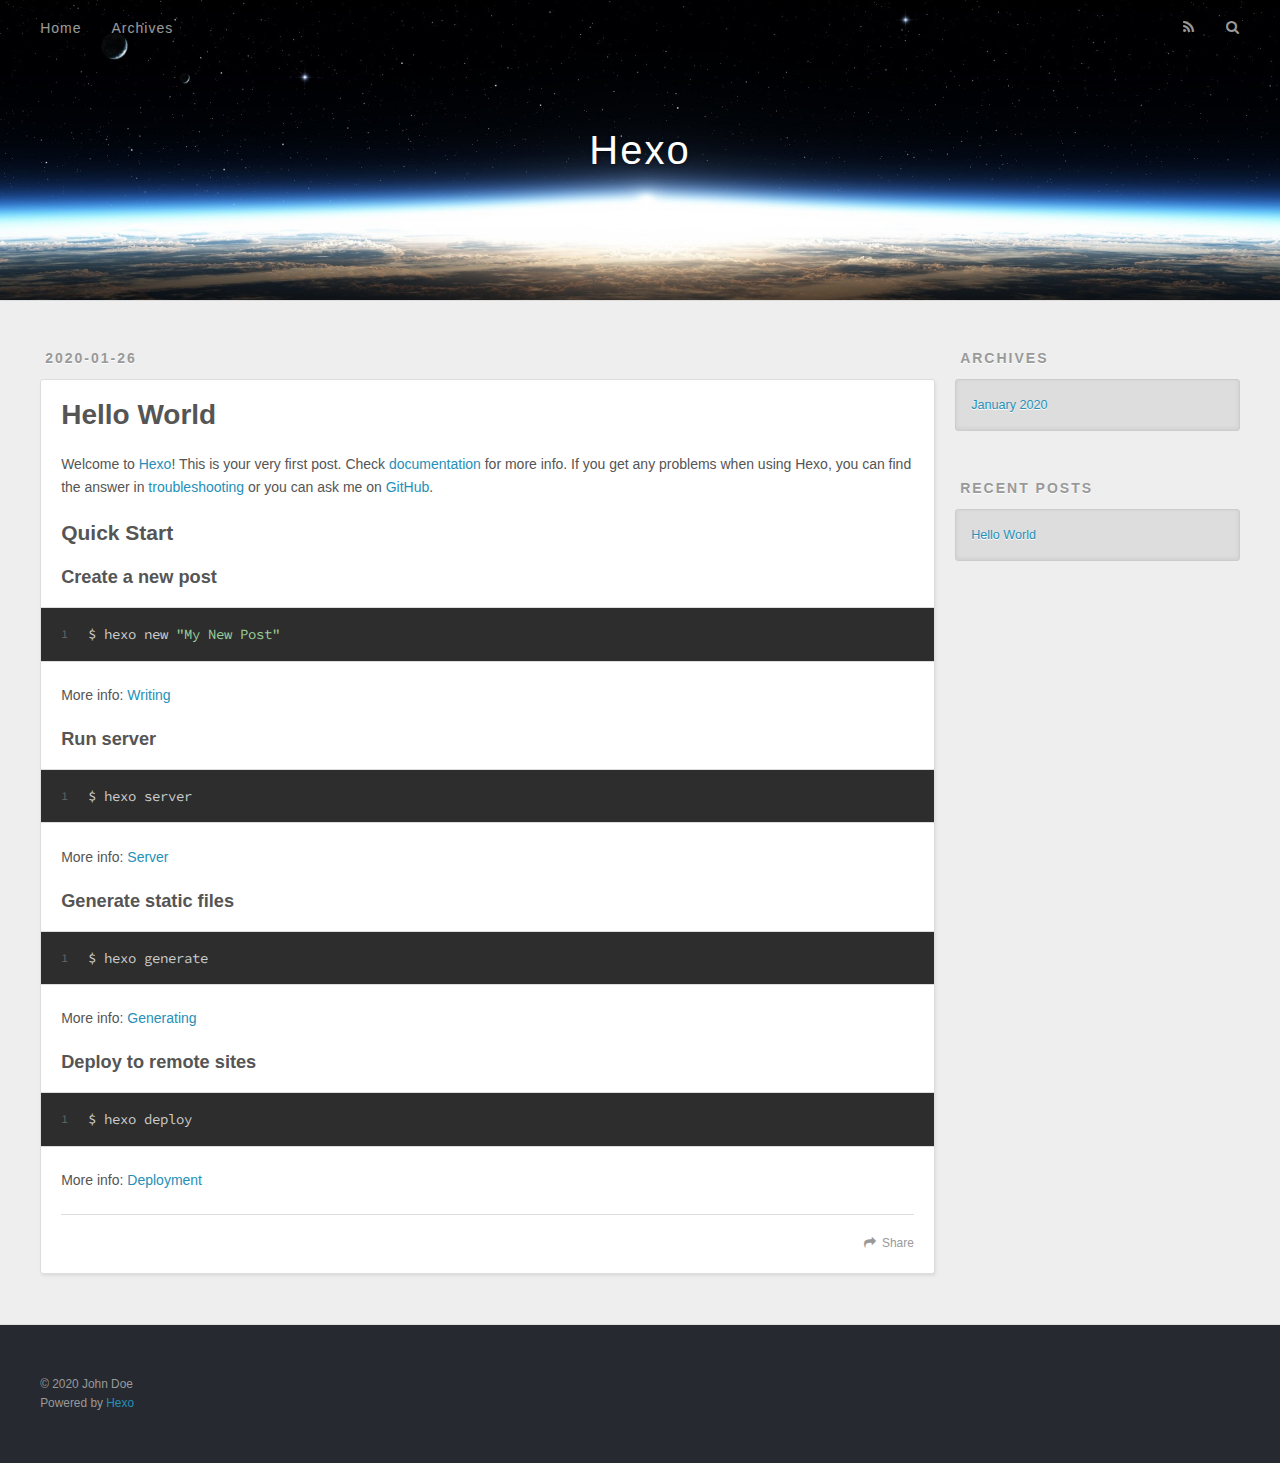
==== index.html @ 5a991292 "Site updated: 2020-01-26 17:49:22" ====
<!DOCTYPE html>
<html>
<head>
  <meta charset="utf-8">
  

  
  <title>Hexo</title>
  <meta name="viewport" content="width=device-width, initial-scale=1, maximum-scale=1">
  <meta property="og:type" content="website">
<meta property="og:title" content="Hexo">
<meta property="og:url" content="http://yoursite.com/index.html">
<meta property="og:site_name" content="Hexo">
<meta property="og:locale" content="en_US">
<meta property="article:author" content="John Doe">
<meta name="twitter:card" content="summary">
  
    <link rel="alternate" href="/atom.xml" title="Hexo" type="application/atom+xml">
  
  
    <link rel="icon" href="/favicon.png">
  
  
    <link href="//fonts.googleapis.com/css?family=Source+Code+Pro" rel="stylesheet" type="text/css">
  
  
<link rel="stylesheet" href="/css/style.css">

<meta name="generator" content="Hexo 4.2.0"></head>

<body>
  <div id="container">
    <div id="wrap">
      <header id="header">
  <div id="banner"></div>
  <div id="header-outer" class="outer">
    <div id="header-title" class="inner">
      <h1 id="logo-wrap">
        <a href="/" id="logo">Hexo</a>
      </h1>
      
    </div>
    <div id="header-inner" class="inner">
      <nav id="main-nav">
        <a id="main-nav-toggle" class="nav-icon"></a>
        
          <a class="main-nav-link" href="/">Home</a>
        
          <a class="main-nav-link" href="/archives">Archives</a>
        
      </nav>
      <nav id="sub-nav">
        
          <a id="nav-rss-link" class="nav-icon" href="/atom.xml" title="RSS Feed"></a>
        
        <a id="nav-search-btn" class="nav-icon" title="Search"></a>
      </nav>
      <div id="search-form-wrap">
        <form action="//google.com/search" method="get" accept-charset="UTF-8" class="search-form"><input type="search" name="q" class="search-form-input" placeholder="Search"><button type="submit" class="search-form-submit">&#xF002;</button><input type="hidden" name="sitesearch" value="http://yoursite.com"></form>
      </div>
    </div>
  </div>
</header>
      <div class="outer">
        <section id="main">
  
    <article id="post-hello-world" class="article article-type-post" itemscope itemprop="blogPost">
  <div class="article-meta">
    <a href="/2020/01/26/hello-world/" class="article-date">
  <time datetime="2020-01-26T09:39:45.045Z" itemprop="datePublished">2020-01-26</time>
</a>
    
  </div>
  <div class="article-inner">
    
    
      <header class="article-header">
        
  
    <h1 itemprop="name">
      <a class="article-title" href="/2020/01/26/hello-world/">Hello World</a>
    </h1>
  

      </header>
    
    <div class="article-entry" itemprop="articleBody">
      
        <p>Welcome to <a href="https://hexo.io/" target="_blank" rel="noopener">Hexo</a>! This is your very first post. Check <a href="https://hexo.io/docs/" target="_blank" rel="noopener">documentation</a> for more info. If you get any problems when using Hexo, you can find the answer in <a href="https://hexo.io/docs/troubleshooting.html" target="_blank" rel="noopener">troubleshooting</a> or you can ask me on <a href="https://github.com/hexojs/hexo/issues" target="_blank" rel="noopener">GitHub</a>.</p>
<h2 id="Quick-Start"><a href="#Quick-Start" class="headerlink" title="Quick Start"></a>Quick Start</h2><h3 id="Create-a-new-post"><a href="#Create-a-new-post" class="headerlink" title="Create a new post"></a>Create a new post</h3><figure class="highlight bash"><table><tr><td class="gutter"><pre><span class="line">1</span><br></pre></td><td class="code"><pre><span class="line">$ hexo new <span class="string">"My New Post"</span></span><br></pre></td></tr></table></figure>

<p>More info: <a href="https://hexo.io/docs/writing.html" target="_blank" rel="noopener">Writing</a></p>
<h3 id="Run-server"><a href="#Run-server" class="headerlink" title="Run server"></a>Run server</h3><figure class="highlight bash"><table><tr><td class="gutter"><pre><span class="line">1</span><br></pre></td><td class="code"><pre><span class="line">$ hexo server</span><br></pre></td></tr></table></figure>

<p>More info: <a href="https://hexo.io/docs/server.html" target="_blank" rel="noopener">Server</a></p>
<h3 id="Generate-static-files"><a href="#Generate-static-files" class="headerlink" title="Generate static files"></a>Generate static files</h3><figure class="highlight bash"><table><tr><td class="gutter"><pre><span class="line">1</span><br></pre></td><td class="code"><pre><span class="line">$ hexo generate</span><br></pre></td></tr></table></figure>

<p>More info: <a href="https://hexo.io/docs/generating.html" target="_blank" rel="noopener">Generating</a></p>
<h3 id="Deploy-to-remote-sites"><a href="#Deploy-to-remote-sites" class="headerlink" title="Deploy to remote sites"></a>Deploy to remote sites</h3><figure class="highlight bash"><table><tr><td class="gutter"><pre><span class="line">1</span><br></pre></td><td class="code"><pre><span class="line">$ hexo deploy</span><br></pre></td></tr></table></figure>

<p>More info: <a href="https://hexo.io/docs/one-command-deployment.html" target="_blank" rel="noopener">Deployment</a></p>

      
    </div>
    <footer class="article-footer">
      <a data-url="http://yoursite.com/2020/01/26/hello-world/" data-id="ck5uu62cx0000afwy0q37haa0" class="article-share-link">Share</a>
      
      
    </footer>
  </div>
  
</article>


  


</section>
        
          <aside id="sidebar">
  
    

  
    

  
    
  
    
  <div class="widget-wrap">
    <h3 class="widget-title">Archives</h3>
    <div class="widget">
      <ul class="archive-list"><li class="archive-list-item"><a class="archive-list-link" href="/archives/2020/01/">January 2020</a></li></ul>
    </div>
  </div>


  
    
  <div class="widget-wrap">
    <h3 class="widget-title">Recent Posts</h3>
    <div class="widget">
      <ul>
        
          <li>
            <a href="/2020/01/26/hello-world/">Hello World</a>
          </li>
        
      </ul>
    </div>
  </div>

  
</aside>
        
      </div>
      <footer id="footer">
  
  <div class="outer">
    <div id="footer-info" class="inner">
      &copy; 2020 John Doe<br>
      Powered by <a href="http://hexo.io/" target="_blank">Hexo</a>
    </div>
  </div>
</footer>
    </div>
    <nav id="mobile-nav">
  
    <a href="/" class="mobile-nav-link">Home</a>
  
    <a href="/archives" class="mobile-nav-link">Archives</a>
  
</nav>
    

<script src="//ajax.googleapis.com/ajax/libs/jquery/2.0.3/jquery.min.js"></script>


  
<link rel="stylesheet" href="/fancybox/jquery.fancybox.css">

  
<script src="/fancybox/jquery.fancybox.pack.js"></script>




<script src="/js/script.js"></script>




  </div>
</body>
</html>
---- css/style.css ----
body {
  width: 100%;
}
body:before,
body:after {
  content: "";
  display: table;
}
body:after {
  clear: both;
}
html,
body,
div,
span,
applet,
object,
iframe,
h1,
h2,
h3,
h4,
h5,
h6,
p,
blockquote,
pre,
a,
abbr,
acronym,
address,
big,
cite,
code,
del,
dfn,
em,
img,
ins,
kbd,
q,
s,
samp,
small,
strike,
strong,
sub,
sup,
tt,
var,
dl,
dt,
dd,
ol,
ul,
li,
fieldset,
form,
label,
legend,
table,
caption,
tbody,
tfoot,
thead,
tr,
th,
td {
  margin: 0;
  padding: 0;
  border: 0;
  outline: 0;
  font-weight: inherit;
  font-style: inherit;
  font-family: inherit;
  font-size: 100%;
  vertical-align: baseline;
}
body {
  line-height: 1;
  color: #000;
  background: #fff;
}
ol,
ul {
  list-style: none;
}
table {
  border-collapse: separate;
  border-spacing: 0;
  vertical-align: middle;
}
caption,
th,
td {
  text-align: left;
  font-weight: normal;
  vertical-align: middle;
}
a img {
  border: none;
}
input,
button {
  margin: 0;
  padding: 0;
}
input::-moz-focus-inner,
button::-moz-focus-inner {
  border: 0;
  padding: 0;
}
@font-face {
  font-family: FontAwesome;
  font-style: normal;
  font-weight: normal;
  src: url("fonts/fontawesome-webfont.eot?v=#4.0.3");
  src: url("fonts/fontawesome-webfont.eot?#iefix&v=#4.0.3") format("embedded-opentype"), url("fonts/fontawesome-webfont.woff?v=#4.0.3") format("woff"), url("fonts/fontawesome-webfont.ttf?v=#4.0.3") format("truetype"), url("fonts/fontawesome-webfont.svg#fontawesomeregular?v=#4.0.3") format("svg");
}
html,
body,
#container {
  height: 100%;
}
body {
  background: #eee;
  font: 14px -apple-system, BlinkMacSystemFont, "Segoe UI", "Roboto", "Oxygen", "Ubuntu", "Cantarell", "Fira Sans", "Droid Sans", "Helvetica Neue", sans-serif;
  -webkit-text-size-adjust: 100%;
}
.outer {
  max-width: 1220px;
  margin: 0 auto;
  padding: 0 20px;
}
.outer:before,
.outer:after {
  content: "";
  display: table;
}
.outer:after {
  clear: both;
}
.inner {
  display: inline;
  float: left;
  width: 98.33333333333333%;
  margin: 0 0.833333333333333%;
}
.left,
.alignleft {
  float: left;
}
.right,
.alignright {
  float: right;
}
.clear {
  clear: both;
}
#container {
  position: relative;
}
.mobile-nav-on {
  overflow: hidden;
}
#wrap {
  height: 100%;
  width: 100%;
  position: absolute;
  top: 0;
  left: 0;
  -webkit-transition: 0.2s ease-out;
  -moz-transition: 0.2s ease-out;
  -ms-transition: 0.2s ease-out;
  transition: 0.2s ease-out;
  z-index: 1;
  background: #eee;
}
.mobile-nav-on #wrap {
  left: 280px;
}
@media screen and (min-width: 768px) {
  #main {
    display: inline;
    float: left;
    width: 73.33333333333333%;
    margin: 0 0.833333333333333%;
  }
}
.article-date,
.article-category-link,
.archive-year,
.widget-title {
  text-decoration: none;
  text-transform: uppercase;
  letter-spacing: 2px;
  color: #999;
  margin-bottom: 1em;
  margin-left: 5px;
  line-height: 1em;
  text-shadow: 0 1px #fff;
  font-weight: bold;
}
.article-inner,
.archive-article-inner {
  background: #fff;
  -webkit-box-shadow: 1px 2px 3px #ddd;
  box-shadow: 1px 2px 3px #ddd;
  border: 1px solid #ddd;
  border-radius: 3px;
}
.article-entry h1,
.widget h1 {
  font-size: 2em;
}
.article-entry h2,
.widget h2 {
  font-size: 1.5em;
}
.article-entry h3,
.widget h3 {
  font-size: 1.3em;
}
.article-entry h4,
.widget h4 {
  font-size: 1.2em;
}
.article-entry h5,
.widget h5 {
  font-size: 1em;
}
.article-entry h6,
.widget h6 {
  font-size: 1em;
  color: #999;
}
.article-entry hr,
.widget hr {
  border: 1px dashed #ddd;
}
.article-entry strong,
.widget strong {
  font-weight: bold;
}
.article-entry em,
.widget em,
.article-entry cite,
.widget cite {
  font-style: italic;
}
.article-entry sup,
.widget sup,
.article-entry sub,
.widget sub {
  font-size: 0.75em;
  line-height: 0;
  position: relative;
  vertical-align: baseline;
}
.article-entry sup,
.widget sup {
  top: -0.5em;
}
.article-entry sub,
.widget sub {
  bottom: -0.2em;
}
.article-entry small,
.widget small {
  font-size: 0.85em;
}
.article-entry acronym,
.widget acronym,
.article-entry abbr,
.widget abbr {
  border-bottom: 1px dotted;
}
.article-entry ul,
.widget ul,
.article-entry ol,
.widget ol,
.article-entry dl,
.widget dl {
  margin: 0 20px;
  line-height: 1.6em;
}
.article-entry ul ul,
.widget ul ul,
.article-entry ol ul,
.widget ol ul,
.article-entry ul ol,
.widget ul ol,
.article-entry ol ol,
.widget ol ol {
  margin-top: 0;
  margin-bottom: 0;
}
.article-entry ul,
.widget ul {
  list-style: disc;
}
.article-entry ol,
.widget ol {
  list-style: decimal;
}
.article-entry dt,
.widget dt {
  font-weight: bold;
}
#header {
  height: 300px;
  position: relative;
  border-bottom: 1px solid #ddd;
}
#header:before,
#header:after {
  content: "";
  position: absolute;
  left: 0;
  right: 0;
  height: 40px;
}
#header:before {
  top: 0;
  background: -webkit-linear-gradient(rgba(0,0,0,0.2), transparent);
  background: -moz-linear-gradient(rgba(0,0,0,0.2), transparent);
  background: -ms-linear-gradient(rgba(0,0,0,0.2), transparent);
  background: linear-gradient(rgba(0,0,0,0.2), transparent);
}
#header:after {
  bottom: 0;
  background: -webkit-linear-gradient(transparent, rgba(0,0,0,0.2));
  background: -moz-linear-gradient(transparent, rgba(0,0,0,0.2));
  background: -ms-linear-gradient(transparent, rgba(0,0,0,0.2));
  background: linear-gradient(transparent, rgba(0,0,0,0.2));
}
#header-outer {
  height: 100%;
  position: relative;
}
#header-inner {
  position: relative;
  overflow: hidden;
}
#banner {
  position: absolute;
  top: 0;
  left: 0;
  width: 100%;
  height: 100%;
  background: url("images/banner.jpg") center #000;
  -webkit-background-size: cover;
  -moz-background-size: cover;
  background-size: cover;
  z-index: -1;
}
#header-title {
  text-align: center;
  height: 40px;
  position: absolute;
  top: 50%;
  left: 0;
  margin-top: -20px;
}
#logo,
#subtitle {
  text-decoration: none;
  color: #fff;
  font-weight: 300;
  text-shadow: 0 1px 4px rgba(0,0,0,0.3);
}
#logo {
  font-size: 40px;
  line-height: 40px;
  letter-spacing: 2px;
}
#subtitle {
  font-size: 16px;
  line-height: 16px;
  letter-spacing: 1px;
}
#subtitle-wrap {
  margin-top: 16px;
}
#main-nav {
  float: left;
  margin-left: -15px;
}
.nav-icon,
.main-nav-link {
  float: left;
  color: #fff;
  opacity: 0.6;
  text-decoration: none;
  text-shadow: 0 1px rgba(0,0,0,0.2);
  -webkit-transition: opacity 0.2s;
  -moz-transition: opacity 0.2s;
  -ms-transition: opacity 0.2s;
  transition: opacity 0.2s;
  display: block;
  padding: 20px 15px;
}
.nav-icon:hover,
.main-nav-link:hover {
  opacity: 1;
}
.nav-icon {
  font-family: FontAwesome;
  text-align: center;
  font-size: 14px;
  width: 14px;
  height: 14px;
  padding: 20px 15px;
  position: relative;
  cursor: pointer;
}
.main-nav-link {
  font-weight: 300;
  letter-spacing: 1px;
}
@media screen and (max-width: 479px) {
  .main-nav-link {
    display: none;
  }
}
#main-nav-toggle {
  display: none;
}
#main-nav-toggle:before {
  content: "\f0c9";
}
@media screen and (max-width: 479px) {
  #main-nav-toggle {
    display: block;
  }
}
#sub-nav {
  float: right;
  margin-right: -15px;
}
#nav-rss-link:before {
  content: "\f09e";
}
#nav-search-btn:before {
  content: "\f002";
}
#search-form-wrap {
  position: absolute;
  top: 15px;
  width: 150px;
  height: 30px;
  right: -150px;
  opacity: 0;
  -webkit-transition: 0.2s ease-out;
  -moz-transition: 0.2s ease-out;
  -ms-transition: 0.2s ease-out;
  transition: 0.2s ease-out;
}
#search-form-wrap.on {
  opacity: 1;
  right: 0;
}
@media screen and (max-width: 479px) {
  #search-form-wrap {
    width: 100%;
    right: -100%;
  }
}
.search-form {
  position: absolute;
  top: 0;
  left: 0;
  right: 0;
  background: #fff;
  padding: 5px 15px;
  border-radius: 15px;
  -webkit-box-shadow: 0 0 10px rgba(0,0,0,0.3);
  box-shadow: 0 0 10px rgba(0,0,0,0.3);
}
.search-form-input {
  border: none;
  background: none;
  color: #555;
  width: 100%;
  font: 13px -apple-system, BlinkMacSystemFont, "Segoe UI", "Roboto", "Oxygen", "Ubuntu", "Cantarell", "Fira Sans", "Droid Sans", "Helvetica Neue", sans-serif;
  outline: none;
}
.search-form-input::-webkit-search-results-decoration,
.search-form-input::-webkit-search-cancel-button {
  -webkit-appearance: none;
}
.search-form-submit {
  position: absolute;
  top: 50%;
  right: 10px;
  margin-top: -7px;
  font: 13px FontAwesome;
  border: none;
  background: none;
  color: #bbb;
  cursor: pointer;
}
.search-form-submit:hover,
.search-form-submit:focus {
  color: #777;
}
.article {
  margin: 50px 0;
}
.article-inner {
  overflow: hidden;
}
.article-meta:before,
.article-meta:after {
  content: "";
  display: table;
}
.article-meta:after {
  clear: both;
}
.article-date {
  float: left;
}
.article-category {
  float: left;
  line-height: 1em;
  color: #ccc;
  text-shadow: 0 1px #fff;
  margin-left: 8px;
}
.article-category:before {
  content: "\2022";
}
.article-category-link {
  margin: 0 12px 1em;
}
.article-header {
  padding: 20px 20px 0;
}
.article-title {
  text-decoration: none;
  font-size: 2em;
  font-weight: bold;
  color: #555;
  line-height: 1.1em;
  -webkit-transition: color 0.2s;
  -moz-transition: color 0.2s;
  -ms-transition: color 0.2s;
  transition: color 0.2s;
}
a.article-title:hover {
  color: #258fb8;
}
.article-entry {
  color: #555;
  padding: 0 20px;
}
.article-entry:before,
.article-entry:after {
  content: "";
  display: table;
}
.article-entry:after {
  clear: both;
}
.article-entry p,
.article-entry table {
  line-height: 1.6em;
  margin: 1.6em 0;
}
.article-entry h1,
.article-entry h2,
.article-entry h3,
.article-entry h4,
.article-entry h5,
.article-entry h6 {
  font-weight: bold;
}
.article-entry h1,
.article-entry h2,
.article-entry h3,
.article-entry h4,
.article-entry h5,
.article-entry h6 {
  line-height: 1.1em;
  margin: 1.1em 0;
}
.article-entry a {
  color: #258fb8;
  text-decoration: none;
}
.article-entry a:hover {
  text-decoration: underline;
}
.article-entry ul,
.article-entry ol,
.article-entry dl {
  margin-top: 1.6em;
  margin-bottom: 1.6em;
}
.article-entry img,
.article-entry video {
  max-width: 100%;
  height: auto;
  display: block;
  margin: auto;
}
.article-entry iframe {
  border: none;
}
.article-entry table {
  width: 100%;
  border-collapse: collapse;
  border-spacing: 0;
}
.article-entry th {
  font-weight: bold;
  border-bottom: 3px solid #ddd;
  padding-bottom: 0.5em;
}
.article-entry td {
  border-bottom: 1px solid #ddd;
  padding: 10px 0;
}
.article-entry blockquote {
  font-family: Georgia, "Times New Roman", serif;
  font-size: 1.4em;
  margin: 1.6em 20px;
  text-align: center;
}
.article-entry blockquote footer {
  font-size: 14px;
  margin: 1.6em 0;
  font-family: -apple-system, BlinkMacSystemFont, "Segoe UI", "Roboto", "Oxygen", "Ubuntu", "Cantarell", "Fira Sans", "Droid Sans", "Helvetica Neue", sans-serif;
}
.article-entry blockquote footer cite:before {
  content: "—";
  padding: 0 0.5em;
}
.article-entry .pullquote {
  text-align: left;
  width: 45%;
  margin: 0;
}
.article-entry .pullquote.left {
  margin-left: 0.5em;
  margin-right: 1em;
}
.article-entry .pullquote.right {
  margin-right: 0.5em;
  margin-left: 1em;
}
.article-entry .caption {
  color: #999;
  display: block;
  font-size: 0.9em;
  margin-top: 0.5em;
  position: relative;
  text-align: center;
}
.article-entry .video-container {
  position: relative;
  padding-top: 56.25%;
  height: 0;
  overflow: hidden;
}
.article-entry .video-container iframe,
.article-entry .video-container object,
.article-entry .video-container embed {
  position: absolute;
  top: 0;
  left: 0;
  width: 100%;
  height: 100%;
  margin-top: 0;
}
.article-more-link a {
  display: inline-block;
  line-height: 1em;
  padding: 6px 15px;
  border-radius: 15px;
  background: #eee;
  color: #999;
  text-shadow: 0 1px #fff;
  text-decoration: none;
}
.article-more-link a:hover {
  background: #258fb8;
  color: #fff;
  text-decoration: none;
  text-shadow: 0 1px #1e7293;
}
.article-footer {
  font-size: 0.85em;
  line-height: 1.6em;
  border-top: 1px solid #ddd;
  padding-top: 1.6em;
  margin: 0 20px 20px;
}
.article-footer:before,
.article-footer:after {
  content: "";
  display: table;
}
.article-footer:after {
  clear: both;
}
.article-footer a {
  color: #999;
  text-decoration: none;
}
.article-footer a:hover {
  color: #555;
}
.article-tag-list-item {
  float: left;
  margin-right: 10px;
}
.article-tag-list-link:before {
  content: "#";
}
.article-comment-link {
  float: right;
}
.article-comment-link:before {
  content: "\f075";
  font-family: FontAwesome;
  padding-right: 8px;
}
.article-share-link {
  cursor: pointer;
  float: right;
  margin-left: 20px;
}
.article-share-link:before {
  content: "\f064";
  font-family: FontAwesome;
  padding-right: 6px;
}
#article-nav {
  position: relative;
}
#article-nav:before,
#article-nav:after {
  content: "";
  display: table;
}
#article-nav:after {
  clear: both;
}
@media screen and (min-width: 768px) {
  #article-nav {
    margin: 50px 0;
  }
  #article-nav:before {
    width: 8px;
    height: 8px;
    position: absolute;
    top: 50%;
    left: 50%;
    margin-top: -4px;
    margin-left: -4px;
    content: "";
    border-radius: 50%;
    background: #ddd;
    -webkit-box-shadow: 0 1px 2px #fff;
    box-shadow: 0 1px 2px #fff;
  }
}
.article-nav-link-wrap {
  text-decoration: none;
  text-shadow: 0 1px #fff;
  color: #999;
  -webkit-box-sizing: border-box;
  -moz-box-sizing: border-box;
  box-sizing: border-box;
  margin-top: 50px;
  text-align: center;
  display: block;
}
.article-nav-link-wrap:hover {
  color: #555;
}
@media screen and (min-width: 768px) {
  .article-nav-link-wrap {
    width: 50%;
    margin-top: 0;
  }
}
@media screen and (min-width: 768px) {
  #article-nav-newer {
    float: left;
    text-align: right;
    padding-right: 20px;
  }
}
@media screen and (min-width: 768px) {
  #article-nav-older {
    float: right;
    text-align: left;
    padding-left: 20px;
  }
}
.article-nav-caption {
  text-transform: uppercase;
  letter-spacing: 2px;
  color: #ddd;
  line-height: 1em;
  font-weight: bold;
}
#article-nav-newer .article-nav-caption {
  margin-right: -2px;
}
.article-nav-title {
  font-size: 0.85em;
  line-height: 1.6em;
  margin-top: 0.5em;
}
.article-share-box {
  position: absolute;
  display: none;
  background: #fff;
  -webkit-box-shadow: 1px 2px 10px rgba(0,0,0,0.2);
  box-shadow: 1px 2px 10px rgba(0,0,0,0.2);
  border-radius: 3px;
  margin-left: -145px;
  overflow: hidden;
  z-index: 1;
}
.article-share-box.on {
  display: block;
}
.article-share-input {
  width: 100%;
  background: none;
  -webkit-box-sizing: border-box;
  -moz-box-sizing: border-box;
  box-sizing: border-box;
  font: 14px -apple-system, BlinkMacSystemFont, "Segoe UI", "Roboto", "Oxygen", "Ubuntu", "Cantarell", "Fira Sans", "Droid Sans", "Helvetica Neue", sans-serif;
  padding: 0 15px;
  color: #555;
  outline: none;
  border: 1px solid #ddd;
  border-radius: 3px 3px 0 0;
  height: 36px;
  line-height: 36px;
}
.article-share-links {
  background: #eee;
}
.article-share-links:before,
.article-share-links:after {
  content: "";
  display: table;
}
.article-share-links:after {
  clear: both;
}
.article-share-twitter,
.article-share-facebook,
.article-share-pinterest,
.article-share-google {
  width: 50px;
  height: 36px;
  display: block;
  float: left;
  position: relative;
  color: #999;
  text-shadow: 0 1px #fff;
}
.article-share-twitter:before,
.article-share-facebook:before,
.article-share-pinterest:before,
.article-share-google:before {
  font-size: 20px;
  font-family: FontAwesome;
  width: 20px;
  height: 20px;
  position: absolute;
  top: 50%;
  left: 50%;
  margin-top: -10px;
  margin-left: -10px;
  text-align: center;
}
.article-share-twitter:hover,
.article-share-facebook:hover,
.article-share-pinterest:hover,
.article-share-google:hover {
  color: #fff;
}
.article-share-twitter:before {
  content: "\f099";
}
.article-share-twitter:hover {
  background: #00aced;
  text-shadow: 0 1px #008abe;
}
.article-share-facebook:before {
  content: "\f09a";
}
.article-share-facebook:hover {
  background: #3b5998;
  text-shadow: 0 1px #2f477a;
}
.article-share-pinterest:before {
  content: "\f0d2";
}
.article-share-pinterest:hover {
  background: #cb2027;
  text-shadow: 0 1px #a21a1f;
}
.article-share-google:before {
  content: "\f0d5";
}
.article-share-google:hover {
  background: #dd4b39;
  text-shadow: 0 1px #be3221;
}
.article-gallery {
  background: #000;
  position: relative;
}
.article-gallery-photos {
  position: relative;
  overflow: hidden;
}
.article-gallery-img {
  display: none;
  max-width: 100%;
}
.article-gallery-img:first-child {
  display: block;
}
.article-gallery-img.loaded {
  position: absolute;
  display: block;
}
.article-gallery-img img {
  display: block;
  max-width: 100%;
  margin: 0 auto;
}
#comments {
  background: #fff;
  -webkit-box-shadow: 1px 2px 3px #ddd;
  box-shadow: 1px 2px 3px #ddd;
  padding: 20px;
  border: 1px solid #ddd;
  border-radius: 3px;
  margin: 50px 0;
}
#comments a {
  color: #258fb8;
}
.archives-wrap {
  margin: 50px 0;
}
.archives:before,
.archives:after {
  content: "";
  display: table;
}
.archives:after {
  clear: both;
}
.archive-year-wrap {
  margin-bottom: 1em;
}
.archives {
  -webkit-column-gap: 10px;
  -moz-column-gap: 10px;
  column-gap: 10px;
}
@media screen and (min-width: 480px) and (max-width: 767px) {
  .archives {
    -webkit-column-count: 2;
    -moz-column-count: 2;
    column-count: 2;
  }
}
@media screen and (min-width: 768px) {
  .archives {
    -webkit-column-count: 3;
    -moz-column-count: 3;
    column-count: 3;
  }
}
.archive-article {
  -webkit-column-break-inside: avoid;
  page-break-inside: avoid;
  overflow: hidden;
  break-inside: avoid-column;
}
.archive-article-inner {
  padding: 10px;
  margin-bottom: 15px;
}
.archive-article-title {
  text-decoration: none;
  font-weight: bold;
  color: #555;
  -webkit-transition: color 0.2s;
  -moz-transition: color 0.2s;
  -ms-transition: color 0.2s;
  transition: color 0.2s;
  line-height: 1.6em;
}
.archive-article-title:hover {
  color: #258fb8;
}
.archive-article-footer {
  margin-top: 1em;
}
.archive-article-date {
  color: #999;
  text-decoration: none;
  font-size: 0.85em;
  line-height: 1em;
  margin-bottom: 0.5em;
  display: block;
}
#page-nav {
  margin: 50px auto;
  background: #fff;
  -webkit-box-shadow: 1px 2px 3px #ddd;
  box-shadow: 1px 2px 3px #ddd;
  border: 1px solid #ddd;
  border-radius: 3px;
  text-align: center;
  color: #999;
  overflow: hidden;
}
#page-nav:before,
#page-nav:after {
  content: "";
  display: table;
}
#page-nav:after {
  clear: both;
}
#page-nav a,
#page-nav span {
  padding: 10px 20px;
  line-height: 1;
  height: 2ex;
}
#page-nav a {
  color: #999;
  text-decoration: none;
}
#page-nav a:hover {
  background: #999;
  color: #fff;
}
#page-nav .prev {
  float: left;
}
#page-nav .next {
  float: right;
}
#page-nav .page-number {
  display: inline-block;
}
@media screen and (max-width: 479px) {
  #page-nav .page-number {
    display: none;
  }
}
#page-nav .current {
  color: #555;
  font-weight: bold;
}
#page-nav .space {
  color: #ddd;
}
#footer {
  background: #262a30;
  padding: 50px 0;
  border-top: 1px solid #ddd;
  color: #999;
}
#footer a {
  color: #258fb8;
  text-decoration: none;
}
#footer a:hover {
  text-decoration: underline;
}
#footer-info {
  line-height: 1.6em;
  font-size: 0.85em;
}
.article-entry pre,
.article-entry .highlight {
  background: #2d2d2d;
  margin: 0 -20px;
  padding: 15px 20px;
  border-style: solid;
  border-color: #ddd;
  border-width: 1px 0;
  overflow: auto;
  color: #ccc;
  line-height: 22.400000000000002px;
}
.article-entry .highlight .gutter pre,
.article-entry .gist .gist-file .gist-data .line-numbers {
  color: #666;
  font-size: 0.85em;
}
.article-entry pre,
.article-entry code {
  font-family: "Source Code Pro", Consolas, Monaco, Menlo, Consolas, monospace;
}
.article-entry code {
  background: #eee;
  text-shadow: 0 1px #fff;
  padding: 0 0.3em;
}
.article-entry pre code {
  background: none;
  text-shadow: none;
  padding: 0;
}
.article-entry .highlight pre {
  border: none;
  margin: 0;
  padding: 0;
}
.article-entry .highlight table {
  margin: 0;
  width: auto;
}
.article-entry .highlight td {
  border: none;
  padding: 0;
}
.article-entry .highlight figcaption {
  font-size: 0.85em;
  color: #999;
  line-height: 1em;
  margin-bottom: 1em;
}
.article-entry .highlight figcaption:before,
.article-entry .highlight figcaption:after {
  content: "";
  display: table;
}
.article-entry .highlight figcaption:after {
  clear: both;
}
.article-entry .highlight figcaption a {
  float: right;
}
.article-entry .highlight .gutter pre {
  text-align: right;
  padding-right: 20px;
}
.article-entry .highlight .line {
  height: 22.400000000000002px;
}
.article-entry .highlight .line.marked {
  background: #515151;
}
.article-entry .gist {
  margin: 0 -20px;
  border-style: solid;
  border-color: #ddd;
  border-width: 1px 0;
  background: #2d2d2d;
  padding: 15px 20px 15px 0;
}
.article-entry .gist .gist-file {
  border: none;
  font-family: "Source Code Pro", Consolas, Monaco, Menlo, Consolas, monospace;
  margin: 0;
}
.article-entry .gist .gist-file .gist-data {
  background: none;
  border: none;
}
.article-entry .gist .gist-file .gist-data .line-numbers {
  background: none;
  border: none;
  padding: 0 20px 0 0;
}
.article-entry .gist .gist-file .gist-data .line-data {
  padding: 0 !important;
}
.article-entry .gist .gist-file .highlight {
  margin: 0;
  padding: 0;
  border: none;
}
.article-entry .gist .gist-file .gist-meta {
  background: #2d2d2d;
  color: #999;
  font: 0.85em -apple-system, BlinkMacSystemFont, "Segoe UI", "Roboto", "Oxygen", "Ubuntu", "Cantarell", "Fira Sans", "Droid Sans", "Helvetica Neue", sans-serif;
  text-shadow: 0 0;
  padding: 0;
  margin-top: 1em;
  margin-left: 20px;
}
.article-entry .gist .gist-file .gist-meta a {
  color: #258fb8;
  font-weight: normal;
}
.article-entry .gist .gist-file .gist-meta a:hover {
  text-decoration: underline;
}
pre .comment,
pre .title {
  color: #999;
}
pre .variable,
pre .attribute,
pre .tag,
pre .regexp,
pre .ruby .constant,
pre .xml .tag .title,
pre .xml .pi,
pre .xml .doctype,
pre .html .doctype,
pre .css .id,
pre .css .class,
pre .css .pseudo {
  color: #f2777a;
}
pre .number,
pre .preprocessor,
pre .built_in,
pre .literal,
pre .params,
pre .constant {
  color: #f99157;
}
pre .class,
pre .ruby .class .title,
pre .css .rules .attribute {
  color: #9c9;
}
pre .string,
pre .value,
pre .inheritance,
pre .header,
pre .ruby .symbol,
pre .xml .cdata {
  color: #9c9;
}
pre .css .hexcolor {
  color: #6cc;
}
pre .function,
pre .python .decorator,
pre .python .title,
pre .ruby .function .title,
pre .ruby .title .keyword,
pre .perl .sub,
pre .javascript .title,
pre .coffeescript .title {
  color: #69c;
}
pre .keyword,
pre .javascript .function {
  color: #c9c;
}
@media screen and (max-width: 479px) {
  #mobile-nav {
    position: absolute;
    top: 0;
    left: 0;
    width: 280px;
    height: 100%;
    background: #191919;
    border-right: 1px solid #fff;
  }
}
@media screen and (max-width: 479px) {
  .mobile-nav-link {
    display: block;
    color: #999;
    text-decoration: none;
    padding: 15px 20px;
    font-weight: bold;
  }
  .mobile-nav-link:hover {
    color: #fff;
  }
}
@media screen and (min-width: 768px) {
  #sidebar {
    display: inline;
    float: left;
    width: 23.333333333333332%;
    margin: 0 0.833333333333333%;
  }
}
.widget-wrap {
  margin: 50px 0;
}
.widget {
  color: #777;
  text-shadow: 0 1px #fff;
  background: #ddd;
  -webkit-box-shadow: 0 -1px 4px #ccc inset;
  box-shadow: 0 -1px 4px #ccc inset;
  border: 1px solid #ccc;
  padding: 15px;
  border-radius: 3px;
}
.widget a {
  color: #258fb8;
  text-decoration: none;
}
.widget a:hover {
  text-decoration: underline;
}
.widget ul ul,
.widget ol ul,
.widget dl ul,
.widget ul ol,
.widget ol ol,
.widget dl ol,
.widget ul dl,
.widget ol dl,
.widget dl dl {
  margin-left: 15px;
  list-style: disc;
}
.widget {
  line-height: 1.6em;
  word-wrap: break-word;
  font-size: 0.9em;
}
.widget ul,
.widget ol {
  list-style: none;
  margin: 0;
}
.widget ul ul,
.widget ol ul,
.widget ul ol,
.widget ol ol {
  margin: 0 20px;
}
.widget ul ul,
.widget ol ul {
  list-style: disc;
}
.widget ul ol,
.widget ol ol {
  list-style: decimal;
}
.category-list-count,
.tag-list-count,
.archive-list-count {
  padding-left: 5px;
  color: #999;
  font-size: 0.85em;
}
.category-list-count:before,
.tag-list-count:before,
.archive-list-count:before {
  content: "(";
}
.category-list-count:after,
.tag-list-count:after,
.archive-list-count:after {
  content: ")";
}
.tagcloud a {
  margin-right: 5px;
  display: inline-block;
}
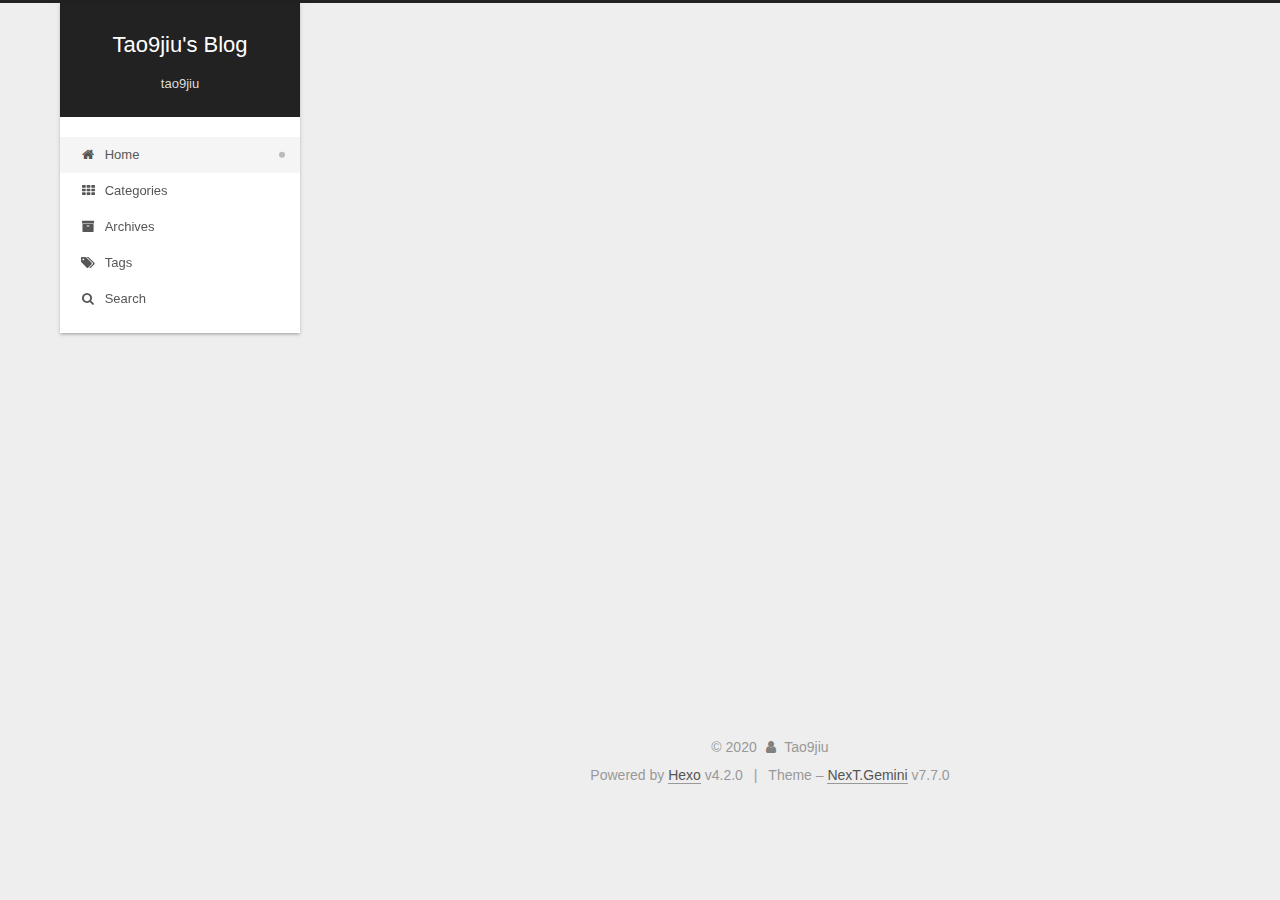
==== commit 06a376d4: "Site updated: 2020-01-29 14:32:26" ====
--- a/index.html
+++ b/index.html
@@ -1,196 +1,447 @@
 <!DOCTYPE html>
-<html>
+<html lang="zh-Hans">
 <head>
-  <meta charset="utf-8">
-  
-
-  
-  <title>Hexo</title>
-  <meta name="viewport" content="width=device-width, initial-scale=1, maximum-scale=1">
+  <meta charset="UTF-8">
+<meta name="viewport" content="width=device-width, initial-scale=1, maximum-scale=2">
+<meta name="theme-color" content="#222">
+<meta name="generator" content="Hexo 4.2.0">
+  <link rel="apple-touch-icon" sizes="180x180" href="/images/apple-touch-icon-next.png">
+  <link rel="icon" type="image/png" sizes="32x32" href="/images/favicon-32x32-next.png">
+  <link rel="icon" type="image/png" sizes="16x16" href="/images/favicon-16x16-next.png">
+  <link rel="mask-icon" href="/images/logo.svg" color="#222">
+
+<link rel="stylesheet" href="/css/main.css">
+
+
+<link rel="stylesheet" href="/lib/font-awesome/css/font-awesome.min.css">
+
+
+<script id="hexo-configurations">
+  var NexT = window.NexT || {};
+  var CONFIG = {
+    hostname: new URL('http://yoursite.com').hostname,
+    root: '/',
+    scheme: 'Gemini',
+    version: '7.7.0',
+    exturl: false,
+    sidebar: {"position":"left","display":"post","padding":18,"offset":12,"onmobile":false},
+    copycode: {"enable":false,"show_result":false,"style":null},
+    back2top: {"enable":true,"sidebar":false,"scrollpercent":false},
+    bookmark: {"enable":false,"color":"#222","save":"auto"},
+    fancybox: false,
+    mediumzoom: false,
+    lazyload: false,
+    pangu: false,
+    comments: {"style":"tabs","active":null,"storage":true,"lazyload":false,"nav":null},
+    algolia: {
+      appID: '',
+      apiKey: '',
+      indexName: '',
+      hits: {"per_page":10},
+      labels: {"input_placeholder":"Search for Posts","hits_empty":"We didn't find any results for the search: ${query}","hits_stats":"${hits} results found in ${time} ms"}
+    },
+    localsearch: {"enable":true,"trigger":"auto","top_n_per_article":1,"unescape":false,"preload":false},
+    path: 'search.xml',
+    motion: {"enable":true,"async":false,"transition":{"post_block":"fadeIn","post_header":"slideDownIn","post_body":"slideDownIn","coll_header":"slideLeftIn","sidebar":"slideUpIn"}}
+  };
+</script>
+
   <meta property="og:type" content="website">
-<meta property="og:title" content="Hexo">
+<meta property="og:title" content="Tao9jiu&#39;s Blog">
 <meta property="og:url" content="http://yoursite.com/index.html">
-<meta property="og:site_name" content="Hexo">
-<meta property="og:locale" content="en_US">
-<meta property="article:author" content="John Doe">
+<meta property="og:site_name" content="Tao9jiu&#39;s Blog">
+<meta property="article:author" content="Tao9jiu">
 <meta name="twitter:card" content="summary">
-  
-    <link rel="alternate" href="/atom.xml" title="Hexo" type="application/atom+xml">
-  
-  
-    <link rel="icon" href="/favicon.png">
-  
-  
-    <link href="//fonts.googleapis.com/css?family=Source+Code+Pro" rel="stylesheet" type="text/css">
-  
-  
-<link rel="stylesheet" href="/css/style.css">
-
-<meta name="generator" content="Hexo 4.2.0"></head>
-
-<body>
-  <div id="container">
-    <div id="wrap">
-      <header id="header">
-  <div id="banner"></div>
-  <div id="header-outer" class="outer">
-    <div id="header-title" class="inner">
-      <h1 id="logo-wrap">
-        <a href="/" id="logo">Hexo</a>
-      </h1>
+
+<link rel="canonical" href="http://yoursite.com/">
+
+
+<script id="page-configurations">
+  // https://hexo.io/docs/variables.html
+  CONFIG.page = {
+    sidebar: "",
+    isHome: true,
+    isPost: false
+  };
+</script>
+
+  <title>Tao9jiu's Blog</title>
+  
+
+
+
+
+
+
+  <noscript>
+  <style>
+  .use-motion .brand,
+  .use-motion .menu-item,
+  .sidebar-inner,
+  .use-motion .post-block,
+  .use-motion .pagination,
+  .use-motion .comments,
+  .use-motion .post-header,
+  .use-motion .post-body,
+  .use-motion .collection-header { opacity: initial; }
+
+  .use-motion .site-title,
+  .use-motion .site-subtitle {
+    opacity: initial;
+    top: initial;
+  }
+
+  .use-motion .logo-line-before i { left: initial; }
+  .use-motion .logo-line-after i { right: initial; }
+  </style>
+</noscript>
+
+</head>
+
+<body itemscope itemtype="http://schema.org/WebPage">
+  <div class="container use-motion">
+    <div class="headband"></div>
+
+    <header class="header" itemscope itemtype="http://schema.org/WPHeader">
+      <div class="header-inner"><div class="site-brand-container">
+  <div class="site-meta">
+
+    <div>
+      <a href="/" class="brand" rel="start">
+        <span class="logo-line-before"><i></i></span>
+        <span class="site-title">Tao9jiu's Blog</span>
+        <span class="logo-line-after"><i></i></span>
+      </a>
+    </div>
+        <p class="site-subtitle">tao9jiu</p>
+  </div>
+
+  <div class="site-nav-toggle">
+    <div class="toggle" aria-label="Toggle navigation bar">
+      <span class="toggle-line toggle-line-first"></span>
+      <span class="toggle-line toggle-line-middle"></span>
+      <span class="toggle-line toggle-line-last"></span>
+    </div>
+  </div>
+</div>
+
+
+<nav class="site-nav">
+  
+  <ul id="menu" class="menu">
+        <li class="menu-item menu-item-home">
+
+    <a href="/" rel="section"><i class="fa fa-fw fa-home"></i>Home</a>
+
+  </li>
+        <li class="menu-item menu-item-categories">
+
+    <a href="/categories/" rel="section"><i class="fa fa-fw fa-th"></i>Categories</a>
+
+  </li>
+        <li class="menu-item menu-item-archives">
+
+    <a href="/archives/" rel="section"><i class="fa fa-fw fa-archive"></i>Archives</a>
+
+  </li>
+        <li class="menu-item menu-item-tags">
+
+    <a href="/tags/" rel="section"><i class="fa fa-fw fa-tags"></i>Tags</a>
+
+  </li>
+      <li class="menu-item menu-item-search">
+        <a role="button" class="popup-trigger"><i class="fa fa-search fa-fw"></i>Search
+        </a>
+      </li>
+  </ul>
+
+</nav>
+  <div class="site-search">
+    <div class="popup search-popup">
+    <div class="search-header">
+  <span class="search-icon">
+    <i class="fa fa-search"></i>
+  </span>
+  <div class="search-input-container">
+    <input autocomplete="off" autocorrect="off" autocapitalize="none"
+           placeholder="Searching..." spellcheck="false"
+           type="text" id="search-input">
+  </div>
+  <span class="popup-btn-close">
+    <i class="fa fa-times-circle"></i>
+  </span>
+</div>
+<div id="search-result"></div>
+
+</div>
+<div class="search-pop-overlay"></div>
+
+  </div>
+</div>
+    </header>
+
+    
+  <div class="back-to-top">
+    <i class="fa fa-arrow-up"></i>
+    <span>0%</span>
+  </div>
+
+
+    <main class="main">
+      <div class="main-inner">
+        <div class="content-wrap">
+          
+
+          <div class="content">
+            
+
+  <div class="posts-expand">
+        
+  
+  
+  <article itemscope itemtype="http://schema.org/Article" class="post-block home" lang="zh-Hans">
+    <link itemprop="mainEntityOfPage" href="http://yoursite.com/2020/01/27/Docker/docker-1/">
+
+    <span hidden itemprop="author" itemscope itemtype="http://schema.org/Person">
+      <meta itemprop="image" content="/images/avatar.gif">
+      <meta itemprop="name" content="Tao9jiu">
+      <meta itemprop="description" content="">
+    </span>
+
+    <span hidden itemprop="publisher" itemscope itemtype="http://schema.org/Organization">
+      <meta itemprop="name" content="Tao9jiu's Blog">
+    </span>
+      <header class="post-header">
+        <h1 class="post-title" itemprop="name headline">
+          
+            <a href="/2020/01/27/Docker/docker-1/" class="post-title-link" itemprop="url">Docker(1): Why use docker</a>
+        </h1>
+
+        <div class="post-meta">
+            <span class="post-meta-item">
+              <span class="post-meta-item-icon">
+                <i class="fa fa-calendar-o"></i>
+              </span>
+              <span class="post-meta-item-text">Posted on</span>
+
+              <time title="Created: 2020-01-27 17:34:09" itemprop="dateCreated datePublished" datetime="2020-01-27T17:34:09+08:00">2020-01-27</time>
+            </span>
+              <span class="post-meta-item">
+                <span class="post-meta-item-icon">
+                  <i class="fa fa-calendar-check-o"></i>
+                </span>
+                <span class="post-meta-item-text">Edited on</span>
+                <time title="Modified: 2020-01-29 14:13:56" itemprop="dateModified" datetime="2020-01-29T14:13:56+08:00">2020-01-29</time>
+              </span>
+            <span class="post-meta-item">
+              <span class="post-meta-item-icon">
+                <i class="fa fa-folder-o"></i>
+              </span>
+              <span class="post-meta-item-text">In</span>
+                <span itemprop="about" itemscope itemtype="http://schema.org/Thing">
+                  <a href="/categories/docker/" itemprop="url" rel="index">
+                    <span itemprop="name">docker</span>
+                  </a>
+                </span>
+            </span>
+
+          
+
+        </div>
+      </header>
+
+    
+    
+    
+    <div class="post-body" itemprop="articleBody">
+
+      
+          <h3 id="What-is-docker"><a href="#What-is-docker" class="headerlink" title="What is docker?"></a>What is docker?</h3><h3 id="Why-should-we-use-docker-Docker-could-solved-which-pain-points"><a href="#Why-should-we-use-docker-Docker-could-solved-which-pain-points" class="headerlink" title="Why should we use docker? Docker could solved which pain points?"></a>Why should we use docker? Docker could solved which pain points?</h3><h4 id="matrix-from-hell"><a href="#matrix-from-hell" class="headerlink" title="matrix from hell"></a>matrix from hell</h4><h4 id="It-works-on-my-machine"><a href="#It-works-on-my-machine" class="headerlink" title="It works on my machine"></a>It works on my machine</h4><h4 id="Instruction-as-a-code"><a href="#Instruction-as-a-code" class="headerlink" title="Instruction as a code"></a>Instruction as a code</h4><h3 id="What-is-the-advantages-of-Docker"><a href="#What-is-the-advantages-of-Docker" class="headerlink" title="What is the advantages of Docker?"></a>What is the advantages of Docker?</h3><h3 id="Docker-vs-VM"><a href="#Docker-vs-VM" class="headerlink" title="Docker vs VM"></a>Docker vs VM</h3><h3 id="Docker-vs-rkt"><a href="#Docker-vs-rkt" class="headerlink" title="Docker vs rkt"></a>Docker vs rkt</h3>
       
     </div>
-    <div id="header-inner" class="inner">
-      <nav id="main-nav">
-        <a id="main-nav-toggle" class="nav-icon"></a>
+
+    
+    
+    
+      <footer class="post-footer">
+        <div class="post-eof"></div>
+      </footer>
+  </article>
+  
+  
+  
+
+  </div>
+
+  
+
+
+
+          </div>
+          
+
+<script>
+  window.addEventListener('tabs:register', () => {
+    let activeClass = CONFIG.comments.activeClass;
+    if (CONFIG.comments.storage) {
+      activeClass = localStorage.getItem('comments_active') || activeClass;
+    }
+    if (activeClass) {
+      let activeTab = document.querySelector(`a[href="#comment-${activeClass}"]`);
+      if (activeTab) {
+        activeTab.click();
+      }
+    }
+  });
+  if (CONFIG.comments.storage) {
+    window.addEventListener('tabs:click', event => {
+      if (!event.target.matches('.tabs-comment .tab-content .tab-pane')) return;
+      let commentClass = event.target.classList[1];
+      localStorage.setItem('comments_active', commentClass);
+    });
+  }
+</script>
+
+        </div>
+          
+  
+  <div class="toggle sidebar-toggle">
+    <span class="toggle-line toggle-line-first"></span>
+    <span class="toggle-line toggle-line-middle"></span>
+    <span class="toggle-line toggle-line-last"></span>
+  </div>
+
+  <aside class="sidebar">
+    <div class="sidebar-inner">
+
+      <ul class="sidebar-nav motion-element">
+        <li class="sidebar-nav-toc">
+          Table of Contents
+        </li>
+        <li class="sidebar-nav-overview">
+          Overview
+        </li>
+      </ul>
+
+      <!--noindex-->
+      <div class="post-toc-wrap sidebar-panel">
+      </div>
+      <!--/noindex-->
+
+      <div class="site-overview-wrap sidebar-panel">
+        <div class="site-author motion-element" itemprop="author" itemscope itemtype="http://schema.org/Person">
+  <p class="site-author-name" itemprop="name">Tao9jiu</p>
+  <div class="site-description" itemprop="description"></div>
+</div>
+<div class="site-state-wrap motion-element">
+  <nav class="site-state">
+      <div class="site-state-item site-state-posts">
+          <a href="/archives/">
         
-          <a class="main-nav-link" href="/">Home</a>
+          <span class="site-state-item-count">1</span>
+          <span class="site-state-item-name">posts</span>
+        </a>
+      </div>
+      <div class="site-state-item site-state-categories">
+            <a href="/categories/">
+          
+        <span class="site-state-item-count">1</span>
+        <span class="site-state-item-name">categories</span></a>
+      </div>
+      <div class="site-state-item site-state-tags">
+            <a href="/tags/">
+          
+        <span class="site-state-item-count">1</span>
+        <span class="site-state-item-name">tags</span></a>
+      </div>
+  </nav>
+</div>
+
+
+
+      </div>
+
+    </div>
+  </aside>
+  <div id="sidebar-dimmer"></div>
+
+
+      </div>
+    </main>
+
+    <footer class="footer">
+      <div class="footer-inner">
         
-          <a class="main-nav-link" href="/archives">Archives</a>
+
+<div class="copyright">
+  
+  &copy; 
+  <span itemprop="copyrightYear">2020</span>
+  <span class="with-love">
+    <i class="fa fa-user"></i>
+  </span>
+  <span class="author" itemprop="copyrightHolder">Tao9jiu</span>
+</div>
+  <div class="powered-by">Powered by <a href="https://hexo.io/" class="theme-link" rel="noopener" target="_blank">Hexo</a> v4.2.0
+  </div>
+  <span class="post-meta-divider">|</span>
+  <div class="theme-info">Theme – <a href="https://theme-next.org/" class="theme-link" rel="noopener" target="_blank">NexT.Gemini</a> v7.7.0
+  </div>
+
         
-      </nav>
-      <nav id="sub-nav">
-        
-          <a id="nav-rss-link" class="nav-icon" href="/atom.xml" title="RSS Feed"></a>
-        
-        <a id="nav-search-btn" class="nav-icon" title="Search"></a>
-      </nav>
-      <div id="search-form-wrap">
-        <form action="//google.com/search" method="get" accept-charset="UTF-8" class="search-form"><input type="search" name="q" class="search-form-input" placeholder="Search"><button type="submit" class="search-form-submit">&#xF002;</button><input type="hidden" name="sitesearch" value="http://yoursite.com"></form>
-      </div>
-    </div>
-  </div>
-</header>
-      <div class="outer">
-        <section id="main">
-  
-    <article id="post-hello-world" class="article article-type-post" itemscope itemprop="blogPost">
-  <div class="article-meta">
-    <a href="/2020/01/26/hello-world/" class="article-date">
-  <time datetime="2020-01-26T09:39:45.045Z" itemprop="datePublished">2020-01-26</time>
-</a>
-    
-  </div>
-  <div class="article-inner">
-    
-    
-      <header class="article-header">
-        
-  
-    <h1 itemprop="name">
-      <a class="article-title" href="/2020/01/26/hello-world/">Hello World</a>
-    </h1>
-  
-
-      </header>
-    
-    <div class="article-entry" itemprop="articleBody">
-      
-        <p>Welcome to <a href="https://hexo.io/" target="_blank" rel="noopener">Hexo</a>! This is your very first post. Check <a href="https://hexo.io/docs/" target="_blank" rel="noopener">documentation</a> for more info. If you get any problems when using Hexo, you can find the answer in <a href="https://hexo.io/docs/troubleshooting.html" target="_blank" rel="noopener">troubleshooting</a> or you can ask me on <a href="https://github.com/hexojs/hexo/issues" target="_blank" rel="noopener">GitHub</a>.</p>
-<h2 id="Quick-Start"><a href="#Quick-Start" class="headerlink" title="Quick Start"></a>Quick Start</h2><h3 id="Create-a-new-post"><a href="#Create-a-new-post" class="headerlink" title="Create a new post"></a>Create a new post</h3><figure class="highlight bash"><table><tr><td class="gutter"><pre><span class="line">1</span><br></pre></td><td class="code"><pre><span class="line">$ hexo new <span class="string">"My New Post"</span></span><br></pre></td></tr></table></figure>
-
-<p>More info: <a href="https://hexo.io/docs/writing.html" target="_blank" rel="noopener">Writing</a></p>
-<h3 id="Run-server"><a href="#Run-server" class="headerlink" title="Run server"></a>Run server</h3><figure class="highlight bash"><table><tr><td class="gutter"><pre><span class="line">1</span><br></pre></td><td class="code"><pre><span class="line">$ hexo server</span><br></pre></td></tr></table></figure>
-
-<p>More info: <a href="https://hexo.io/docs/server.html" target="_blank" rel="noopener">Server</a></p>
-<h3 id="Generate-static-files"><a href="#Generate-static-files" class="headerlink" title="Generate static files"></a>Generate static files</h3><figure class="highlight bash"><table><tr><td class="gutter"><pre><span class="line">1</span><br></pre></td><td class="code"><pre><span class="line">$ hexo generate</span><br></pre></td></tr></table></figure>
-
-<p>More info: <a href="https://hexo.io/docs/generating.html" target="_blank" rel="noopener">Generating</a></p>
-<h3 id="Deploy-to-remote-sites"><a href="#Deploy-to-remote-sites" class="headerlink" title="Deploy to remote sites"></a>Deploy to remote sites</h3><figure class="highlight bash"><table><tr><td class="gutter"><pre><span class="line">1</span><br></pre></td><td class="code"><pre><span class="line">$ hexo deploy</span><br></pre></td></tr></table></figure>
-
-<p>More info: <a href="https://hexo.io/docs/one-command-deployment.html" target="_blank" rel="noopener">Deployment</a></p>
-
-      
-    </div>
-    <footer class="article-footer">
-      <a data-url="http://yoursite.com/2020/01/26/hello-world/" data-id="ck5uu62cx0000afwy0q37haa0" class="article-share-link">Share</a>
-      
-      
+
+
+
+
+
+
+
+
+      </div>
     </footer>
   </div>
-  
-</article>
-
-
-  
-
-
-</section>
-        
-          <aside id="sidebar">
-  
-    
-
-  
-    
-
-  
-    
-  
-    
-  <div class="widget-wrap">
-    <h3 class="widget-title">Archives</h3>
-    <div class="widget">
-      <ul class="archive-list"><li class="archive-list-item"><a class="archive-list-link" href="/archives/2020/01/">January 2020</a></li></ul>
-    </div>
-  </div>
-
-
-  
-    
-  <div class="widget-wrap">
-    <h3 class="widget-title">Recent Posts</h3>
-    <div class="widget">
-      <ul>
-        
-          <li>
-            <a href="/2020/01/26/hello-world/">Hello World</a>
-          </li>
-        
-      </ul>
-    </div>
-  </div>
-
-  
-</aside>
-        
-      </div>
-      <footer id="footer">
-  
-  <div class="outer">
-    <div id="footer-info" class="inner">
-      &copy; 2020 John Doe<br>
-      Powered by <a href="http://hexo.io/" target="_blank">Hexo</a>
-    </div>
-  </div>
-</footer>
-    </div>
-    <nav id="mobile-nav">
-  
-    <a href="/" class="mobile-nav-link">Home</a>
-  
-    <a href="/archives" class="mobile-nav-link">Archives</a>
-  
-</nav>
-    
-
-<script src="//ajax.googleapis.com/ajax/libs/jquery/2.0.3/jquery.min.js"></script>
-
-
-  
-<link rel="stylesheet" href="/fancybox/jquery.fancybox.css">
-
-  
-<script src="/fancybox/jquery.fancybox.pack.js"></script>
-
-
-
-
-<script src="/js/script.js"></script>
-
-
-
-
-  </div>
+
+  
+  <script src="/lib/anime.min.js"></script>
+  <script src="/lib/velocity/velocity.min.js"></script>
+  <script src="/lib/velocity/velocity.ui.min.js"></script>
+
+<script src="/js/utils.js"></script>
+
+<script src="/js/motion.js"></script>
+
+
+<script src="/js/schemes/pisces.js"></script>
+
+
+<script src="/js/next-boot.js"></script>
+
+
+
+
+  
+
+
+
+
+  
+<script src="/js/local-search.js"></script>
+
+
+
+
+
+
+
+
+
+
+
+
+
+  
+
+  
+
 </body>
-</html>+</html>
--- a/css/main.css
+++ b/css/main.css
@@ -0,0 +1,2686 @@
+html {
+  line-height: 1.15; /* 1 */
+  -webkit-text-size-adjust: 100%; /* 2 */
+}
+body {
+  margin: 0;
+}
+main {
+  display: block;
+}
+h1 {
+  font-size: 2em;
+  margin: 0.67em 0;
+}
+hr {
+  box-sizing: content-box; /* 1 */
+  height: 0; /* 1 */
+  overflow: visible; /* 2 */
+}
+pre {
+  font-family: monospace, monospace; /* 1 */
+  font-size: 1em; /* 2 */
+}
+a {
+  background: transparent;
+}
+abbr[title] {
+  border-bottom: none; /* 1 */
+  text-decoration: underline; /* 2 */
+  text-decoration: underline dotted; /* 2 */
+}
+b,
+strong {
+  font-weight: bolder;
+}
+code,
+kbd,
+samp {
+  font-family: monospace, monospace; /* 1 */
+  font-size: 1em; /* 2 */
+}
+small {
+  font-size: 80%;
+}
+sub,
+sup {
+  font-size: 75%;
+  line-height: 0;
+  position: relative;
+  vertical-align: baseline;
+}
+sub {
+  bottom: -0.25em;
+}
+sup {
+  top: -0.5em;
+}
+img {
+  border-style: none;
+}
+button,
+input,
+optgroup,
+select,
+textarea {
+  font-family: inherit; /* 1 */
+  font-size: 100%; /* 1 */
+  line-height: 1.15; /* 1 */
+  margin: 0; /* 2 */
+}
+button,
+input {
+/* 1 */
+  overflow: visible;
+}
+button,
+select {
+/* 1 */
+  text-transform: none;
+}
+button,
+[type='button'],
+[type='reset'],
+[type='submit'] {
+  -webkit-appearance: button;
+}
+button::-moz-focus-inner,
+[type='button']::-moz-focus-inner,
+[type='reset']::-moz-focus-inner,
+[type='submit']::-moz-focus-inner {
+  border-style: none;
+  padding: 0;
+}
+button:-moz-focusring,
+[type='button']:-moz-focusring,
+[type='reset']:-moz-focusring,
+[type='submit']:-moz-focusring {
+  outline: 1px dotted ButtonText;
+}
+fieldset {
+  padding: 0.35em 0.75em 0.625em;
+}
+legend {
+  box-sizing: border-box; /* 1 */
+  color: inherit; /* 2 */
+  display: table; /* 1 */
+  max-width: 100%; /* 1 */
+  padding: 0; /* 3 */
+  white-space: normal; /* 1 */
+}
+progress {
+  vertical-align: baseline;
+}
+textarea {
+  overflow: auto;
+}
+[type='checkbox'],
+[type='radio'] {
+  box-sizing: border-box; /* 1 */
+  padding: 0; /* 2 */
+}
+[type='number']::-webkit-inner-spin-button,
+[type='number']::-webkit-outer-spin-button {
+  height: auto;
+}
+[type='search'] {
+  outline-offset: -2px; /* 2 */
+  -webkit-appearance: textfield; /* 1 */
+}
+[type='search']::-webkit-search-decoration {
+  -webkit-appearance: none;
+}
+::-webkit-file-upload-button {
+  font: inherit; /* 2 */
+  -webkit-appearance: button; /* 1 */
+}
+details {
+  display: block;
+}
+summary {
+  display: list-item;
+}
+template {
+  display: none;
+}
+[hidden] {
+  display: none;
+}
+::selection {
+  background: #262a30;
+  color: #fff;
+}
+html,
+body {
+  height: 100%;
+}
+body {
+  background: #eee;
+  color: #555;
+  font-family: 'Lato', "PingFang SC", "Microsoft YaHei", sans-serif;
+  font-size: 1em;
+  line-height: 2;
+}
+@media (max-width: 991px) {
+  body {
+    padding-left: 0 !important;
+    padding-right: 0 !important;
+  }
+}
+h1,
+h2,
+h3,
+h4,
+h5,
+h6 {
+  font-family: 'Lato', "PingFang SC", "Microsoft YaHei", sans-serif;
+  font-weight: bold;
+  line-height: 1.5;
+  margin: 20px 0 15px;
+}
+h1 {
+  font-size: 1.5em;
+}
+h2 {
+  font-size: 1.375em;
+}
+h3 {
+  font-size: 1.25em;
+}
+h4 {
+  font-size: 1.125em;
+}
+h5 {
+  font-size: 1em;
+}
+h6 {
+  font-size: 0.875em;
+}
+p {
+  margin: 0 0 20px 0;
+}
+a,
+span.exturl {
+  border-bottom: 1px solid #999;
+  color: #555;
+  outline: 0;
+  text-decoration: none;
+  overflow-wrap: break-word;
+  word-wrap: break-word;
+  cursor: pointer;
+}
+a:hover,
+span.exturl:hover {
+  border-bottom-color: #222;
+  color: #222;
+}
+iframe,
+img,
+video {
+  display: block;
+  margin-left: auto;
+  margin-right: auto;
+  max-width: 100%;
+}
+hr {
+  background-color: #ddd;
+  background-image: repeating-linear-gradient(-45deg, #fff, #fff 4px, transparent 4px, transparent 8px);
+  border: 0;
+  height: 3px;
+  margin: 40px 0;
+}
+blockquote {
+  border-left: 4px solid #ddd;
+  color: #666;
+  margin: 0;
+  padding: 0 15px;
+}
+blockquote cite::before {
+  content: '-';
+  padding: 0 5px;
+}
+dt {
+  font-weight: 700;
+}
+dd {
+  margin: 0;
+  padding: 0;
+}
+kbd {
+  background-color: #f5f5f5;
+  background-image: linear-gradient(#eee, #fff, #eee);
+  border: 1px solid #ccc;
+  border-radius: 0.2em;
+  box-shadow: 0.1em 0.1em 0.2em rgba(0,0,0,0.1);
+  font-family: inherit;
+  padding: 0.1em 0.3em;
+  white-space: nowrap;
+}
+.table-container {
+  overflow: auto;
+}
+table {
+  border-collapse: collapse;
+  border-spacing: 0;
+  font-size: 0.875em;
+  margin: 0 0 20px 0;
+  width: 100%;
+}
+tbody tr:nth-of-type(odd) {
+  background: #f9f9f9;
+}
+tbody tr:hover {
+  background: #f5f5f5;
+}
+caption,
+th,
+td {
+  font-weight: normal;
+  padding: 8px;
+  text-align: left;
+  vertical-align: middle;
+}
+th,
+td {
+  border: 1px solid #ddd;
+  border-bottom: 3px solid #ddd;
+}
+th {
+  font-weight: 700;
+  padding-bottom: 10px;
+}
+td {
+  border-bottom-width: 1px;
+}
+.btn {
+  background: #fff;
+  border: 2px solid #555;
+  border-radius: 2px;
+  color: #555;
+  display: inline-block;
+  font-size: 0.875em;
+  line-height: 2;
+  padding: 0 20px;
+  text-decoration: none;
+  transition-property: background-color;
+  transition-delay: 0s;
+  transition-duration: 0.2s;
+  transition-timing-function: ease-in-out;
+}
+.btn:hover {
+  background: #222;
+  border-color: #222;
+  color: #fff;
+}
+.btn + .btn {
+  margin: 0 0 8px 8px;
+}
+.btn .fa-fw {
+  text-align: left;
+  width: 1.285714285714286em;
+}
+.toggle {
+  line-height: 0;
+}
+.toggle .toggle-line {
+  background: #fff;
+  display: inline-block;
+  height: 2px;
+  left: 0;
+  position: relative;
+  top: 0;
+  transition: all 0.4s;
+  vertical-align: top;
+  width: 100%;
+}
+.toggle .toggle-line:not(:first-child) {
+  margin-top: 3px;
+}
+.toggle.toggle-arrow .toggle-line-first {
+  left: 50%;
+  top: 2px;
+  transform: rotate(45deg);
+  width: 50%;
+}
+.toggle.toggle-arrow .toggle-line-middle {
+  left: 2px;
+  width: 90%;
+}
+.toggle.toggle-arrow .toggle-line-last {
+  left: 50%;
+  top: -2px;
+  transform: rotate(-45deg);
+  width: 50%;
+}
+.toggle.toggle-close .toggle-line-first {
+  transform: rotate(-45deg);
+  top: 5px;
+}
+.toggle.toggle-close .toggle-line-middle {
+  opacity: 0;
+}
+.toggle.toggle-close .toggle-line-last {
+  transform: rotate(45deg);
+  top: -5px;
+}
+.highlight,
+pre {
+  background: #f7f7f7;
+  color: #4d4d4c;
+  line-height: 1.6;
+  margin: 0 auto 20px;
+}
+pre,
+code {
+  font-family: consolas, Menlo, monospace, "PingFang SC", "Microsoft YaHei";
+}
+code {
+  background: #eee;
+  border-radius: 3px;
+  color: #555;
+  padding: 2px 4px;
+  overflow-wrap: break-word;
+  word-wrap: break-word;
+}
+.highlight *::selection {
+  background: #d6d6d6;
+}
+.highlight pre {
+  border: 0;
+  margin: 0;
+  padding: 10px 0;
+}
+.highlight table {
+  border: 0;
+  margin: 0;
+  width: auto;
+}
+.highlight td {
+  border: 0;
+  padding: 0;
+}
+.highlight figcaption {
+  background: #eee;
+  color: #4d4d4c;
+  font-size: 0.875em;
+  line-height: 1.2;
+  padding: 0.5em;
+}
+.highlight figcaption::before,
+.highlight figcaption::after {
+  content: ' ';
+  display: table;
+}
+.highlight figcaption::after {
+  clear: both;
+}
+.highlight figcaption a {
+  color: #4d4d4c;
+  float: right;
+}
+.highlight figcaption a:hover {
+  border-bottom-color: #4d4d4c;
+}
+.highlight .gutter {
+  -moz-user-select: none;
+  -ms-user-select: none;
+  -webkit-user-select: none;
+  user-select: none;
+}
+.highlight .gutter pre {
+  background: #eff2f3;
+  color: #869194;
+  padding-left: 10px;
+  padding-right: 10px;
+  text-align: right;
+}
+.highlight .code pre {
+  background: #f7f7f7;
+  padding-left: 10px;
+  width: 100%;
+}
+.gist table {
+  width: auto;
+}
+.gist table td {
+  border: 0;
+}
+pre {
+  overflow: auto;
+  padding: 10px;
+}
+pre code {
+  background: none;
+  color: #4d4d4c;
+  font-size: 0.875em;
+  padding: 0;
+  text-shadow: none;
+}
+pre .deletion {
+  background: #fdd;
+}
+pre .addition {
+  background: #dfd;
+}
+pre .meta {
+  color: #eab700;
+  -moz-user-select: none;
+  -ms-user-select: none;
+  -webkit-user-select: none;
+  user-select: none;
+}
+pre .comment {
+  color: #8e908c;
+}
+pre .variable,
+pre .attribute,
+pre .tag,
+pre .name,
+pre .regexp,
+pre .ruby .constant,
+pre .xml .tag .title,
+pre .xml .pi,
+pre .xml .doctype,
+pre .html .doctype,
+pre .css .id,
+pre .css .class,
+pre .css .pseudo {
+  color: #c82829;
+}
+pre .number,
+pre .preprocessor,
+pre .built_in,
+pre .builtin-name,
+pre .literal,
+pre .params,
+pre .constant,
+pre .command {
+  color: #f5871f;
+}
+pre .ruby .class .title,
+pre .css .rules .attribute,
+pre .string,
+pre .symbol,
+pre .value,
+pre .inheritance,
+pre .header,
+pre .ruby .symbol,
+pre .xml .cdata,
+pre .special,
+pre .formula {
+  color: #718c00;
+}
+pre .title,
+pre .css .hexcolor {
+  color: #3e999f;
+}
+pre .function,
+pre .python .decorator,
+pre .python .title,
+pre .ruby .function .title,
+pre .ruby .title .keyword,
+pre .perl .sub,
+pre .javascript .title,
+pre .coffeescript .title {
+  color: #4271ae;
+}
+pre .keyword,
+pre .javascript .function {
+  color: #8959a8;
+}
+.blockquote-center {
+  border-left: none;
+  margin: 40px 0;
+  padding: 0;
+  position: relative;
+  text-align: center;
+}
+.blockquote-center::before,
+.blockquote-center::after {
+  background-repeat: no-repeat;
+  background-size: 22px 22px;
+  content: ' ';
+  display: block;
+  height: 24px;
+  opacity: 0.2;
+  position: absolute;
+  width: 100%;
+}
+.blockquote-center::before {
+  background-image: url("../images/quote-l.svg");
+  background-position: 0 -6px;
+  border-top: 1px solid #ccc;
+  top: -20px;
+}
+.blockquote-center::after {
+  background-image: url("../images/quote-r.svg");
+  background-position: 100% 8px;
+  border-bottom: 1px solid #ccc;
+  bottom: -20px;
+}
+.blockquote-center p,
+.blockquote-center div {
+  text-align: center;
+}
+.post-body .group-picture img {
+  margin: 0 auto;
+  padding: 0 3px;
+}
+.group-picture-row {
+  margin-bottom: 6px;
+  overflow: hidden;
+}
+.group-picture-column {
+  float: left;
+  margin-bottom: 10px;
+}
+.post-body .label {
+  display: inline;
+  padding: 0 2px;
+}
+.post-body .label.default {
+  background: #f0f0f0;
+}
+.post-body .label.primary {
+  background: #efe6f7;
+}
+.post-body .label.info {
+  background: #e5f2f8;
+}
+.post-body .label.success {
+  background: #e7f4e9;
+}
+.post-body .label.warning {
+  background: #fcf6e1;
+}
+.post-body .label.danger {
+  background: #fae8eb;
+}
+.post-body .tabs {
+  margin-bottom: 20px;
+}
+.post-body .tabs,
+.tabs-comment {
+  display: block;
+  padding-top: 10px;
+  position: relative;
+}
+.post-body .tabs ul.nav-tabs,
+.tabs-comment ul.nav-tabs {
+  display: flex;
+  flex-wrap: wrap;
+  margin: 0;
+  margin-bottom: -1px;
+  padding: 0;
+}
+@media (max-width: 413px) {
+  .post-body .tabs ul.nav-tabs,
+  .tabs-comment ul.nav-tabs {
+    display: block;
+    margin-bottom: 5px;
+  }
+}
+.post-body .tabs ul.nav-tabs li.tab,
+.tabs-comment ul.nav-tabs li.tab {
+  background: #fff;
+  border-bottom: 1px solid #ddd;
+  border-left: 1px solid transparent;
+  border-right: 1px solid transparent;
+  border-top: 3px solid transparent;
+  flex-grow: 1;
+  list-style-type: none;
+  border-radius: 0 0 0 0;
+}
+@media (max-width: 413px) {
+  .post-body .tabs ul.nav-tabs li.tab,
+  .tabs-comment ul.nav-tabs li.tab {
+    border-bottom: 1px solid transparent;
+    border-left: 3px solid transparent;
+    border-right: 1px solid transparent;
+    border-top: 1px solid transparent;
+  }
+}
+@media (max-width: 413px) {
+  .post-body .tabs ul.nav-tabs li.tab,
+  .tabs-comment ul.nav-tabs li.tab {
+    border-radius: 0;
+  }
+}
+.post-body .tabs ul.nav-tabs li.tab a,
+.tabs-comment ul.nav-tabs li.tab a {
+  border-bottom: initial;
+  display: block;
+  line-height: 1.8;
+  outline: 0;
+  padding: 0.25em 0.75em;
+  text-align: center;
+  transition-delay: 0s;
+  transition-duration: 0.2s;
+  transition-timing-function: ease-out;
+}
+.post-body .tabs ul.nav-tabs li.tab a i,
+.tabs-comment ul.nav-tabs li.tab a i {
+  width: 1.285714285714286em;
+}
+.post-body .tabs ul.nav-tabs li.tab.active,
+.tabs-comment ul.nav-tabs li.tab.active {
+  border-bottom: 1px solid transparent;
+  border-left: 1px solid #ddd;
+  border-right: 1px solid #ddd;
+  border-top: 3px solid #fc6423;
+}
+@media (max-width: 413px) {
+  .post-body .tabs ul.nav-tabs li.tab.active,
+  .tabs-comment ul.nav-tabs li.tab.active {
+    border-bottom: 1px solid #ddd;
+    border-left: 3px solid #fc6423;
+    border-right: 1px solid #ddd;
+    border-top: 1px solid #ddd;
+  }
+}
+.post-body .tabs ul.nav-tabs li.tab.active a,
+.tabs-comment ul.nav-tabs li.tab.active a {
+  color: #555;
+  cursor: default;
+}
+.post-body .tabs .tab-content .tab-pane,
+.tabs-comment .tab-content .tab-pane {
+  border: 1px solid #ddd;
+  padding: 20px 20px 0 20px;
+  border-radius: 0;
+}
+.post-body .tabs .tab-content .tab-pane:not(.active),
+.tabs-comment .tab-content .tab-pane:not(.active) {
+  display: none;
+}
+.post-body .tabs .tab-content .tab-pane.active,
+.tabs-comment .tab-content .tab-pane.active {
+  display: block;
+}
+.post-body .tabs .tab-content .tab-pane.active:nth-of-type(1),
+.tabs-comment .tab-content .tab-pane.active:nth-of-type(1) {
+  border-radius: 0 0 0 0;
+}
+@media (max-width: 413px) {
+  .post-body .tabs .tab-content .tab-pane.active:nth-of-type(1),
+  .tabs-comment .tab-content .tab-pane.active:nth-of-type(1) {
+    border-radius: 0;
+  }
+}
+.post-body .note {
+  border-radius: 3px;
+  margin-bottom: 20px;
+  padding: 15px;
+  position: relative;
+  border: 1px solid #eee;
+  border-left-width: 5px;
+}
+.post-body .note h2,
+.post-body .note h3,
+.post-body .note h4,
+.post-body .note h5,
+.post-body .note h6 {
+  margin-top: 0;
+  border-bottom: initial;
+  margin-bottom: 0;
+  padding-top: 0;
+}
+.post-body .note p:first-child,
+.post-body .note ul:first-child,
+.post-body .note ol:first-child,
+.post-body .note table:first-child,
+.post-body .note pre:first-child,
+.post-body .note blockquote:first-child,
+.post-body .note img:first-child {
+  margin-top: 0;
+}
+.post-body .note p:last-child,
+.post-body .note ul:last-child,
+.post-body .note ol:last-child,
+.post-body .note table:last-child,
+.post-body .note pre:last-child,
+.post-body .note blockquote:last-child,
+.post-body .note img:last-child {
+  margin-bottom: 0;
+}
+.post-body .note.default {
+  border-left-color: #777;
+}
+.post-body .note.default h2,
+.post-body .note.default h3,
+.post-body .note.default h4,
+.post-body .note.default h5,
+.post-body .note.default h6 {
+  color: #777;
+}
+.post-body .note.primary {
+  border-left-color: #6f42c1;
+}
+.post-body .note.primary h2,
+.post-body .note.primary h3,
+.post-body .note.primary h4,
+.post-body .note.primary h5,
+.post-body .note.primary h6 {
+  color: #6f42c1;
+}
+.post-body .note.info {
+  border-left-color: #428bca;
+}
+.post-body .note.info h2,
+.post-body .note.info h3,
+.post-body .note.info h4,
+.post-body .note.info h5,
+.post-body .note.info h6 {
+  color: #428bca;
+}
+.post-body .note.success {
+  border-left-color: #5cb85c;
+}
+.post-body .note.success h2,
+.post-body .note.success h3,
+.post-body .note.success h4,
+.post-body .note.success h5,
+.post-body .note.success h6 {
+  color: #5cb85c;
+}
+.post-body .note.warning {
+  border-left-color: #f0ad4e;
+}
+.post-body .note.warning h2,
+.post-body .note.warning h3,
+.post-body .note.warning h4,
+.post-body .note.warning h5,
+.post-body .note.warning h6 {
+  color: #f0ad4e;
+}
+.post-body .note.danger {
+  border-left-color: #d9534f;
+}
+.post-body .note.danger h2,
+.post-body .note.danger h3,
+.post-body .note.danger h4,
+.post-body .note.danger h5,
+.post-body .note.danger h6 {
+  color: #d9534f;
+}
+.pagination .prev,
+.pagination .next,
+.pagination .page-number,
+.pagination .space {
+  display: inline-block;
+  margin: 0 10px;
+  padding: 0 11px;
+  position: relative;
+  top: -1px;
+}
+@media (max-width: 767px) {
+  .pagination .prev,
+  .pagination .next,
+  .pagination .page-number,
+  .pagination .space {
+    margin: 0 5px;
+  }
+}
+.pagination {
+  border-top: 1px solid #eee;
+  margin: 120px 0 0;
+  text-align: center;
+}
+.pagination .prev,
+.pagination .next,
+.pagination .page-number {
+  border-bottom: 0;
+  border-top: 1px solid #eee;
+  transition-property: border-color;
+  transition-delay: 0s;
+  transition-duration: 0.2s;
+  transition-timing-function: ease-in-out;
+}
+.pagination .prev:hover,
+.pagination .next:hover,
+.pagination .page-number:hover {
+  border-top-color: #222;
+}
+.pagination .space {
+  margin: 0;
+  padding: 0;
+}
+.pagination .prev {
+  margin-left: 0;
+}
+.pagination .next {
+  margin-right: 0;
+}
+.pagination .page-number.current {
+  background: #ccc;
+  border-top-color: #ccc;
+  color: #fff;
+}
+@media (max-width: 767px) {
+  .pagination {
+    border-top: none;
+  }
+  .pagination .prev,
+  .pagination .next,
+  .pagination .page-number {
+    border-bottom: 1px solid #eee;
+    border-top: 0;
+    margin-bottom: 10px;
+    padding: 0 10px;
+  }
+  .pagination .prev:hover,
+  .pagination .next:hover,
+  .pagination .page-number:hover {
+    border-bottom-color: #222;
+  }
+}
+.comments {
+  margin: 60px 20px 0;
+  overflow: hidden;
+}
+.comment-button-group {
+  display: flex;
+  flex-wrap: wrap-reverse;
+  justify-content: center;
+  margin: 1em 0;
+}
+.comment-button-group .comment-button {
+  margin: 0.1em 0.2em;
+}
+.comment-button-group .comment-button.active {
+  background: #222;
+  border-color: #222;
+  color: #fff;
+}
+.comment-position {
+  display: none;
+}
+.comment-position.active {
+  display: block;
+}
+.tabs-comment {
+  background: #fff;
+  margin-top: 4em;
+  padding-top: 0;
+}
+.tabs-comment .comments {
+  border: 0;
+  box-shadow: none;
+  margin-top: 0;
+  padding-top: 0;
+}
+.container {
+  min-height: 100%;
+  position: relative;
+}
+.main-inner {
+  margin: 0 auto;
+  width: calc(100% - 20px);
+}
+@media (min-width: 1200px) {
+  .main-inner {
+    width: 1160px;
+  }
+}
+@media (min-width: 1600px) {
+  .main-inner {
+    width: 73%;
+  }
+}
+.header {
+  background: transparent;
+}
+.header-inner {
+  margin: 0 auto;
+  position: relative;
+  width: calc(100% - 20px);
+}
+@media (min-width: 1200px) {
+  .header-inner {
+    width: 1160px;
+  }
+}
+@media (min-width: 1600px) {
+  .header-inner {
+    width: 73%;
+  }
+}
+.headband {
+  background: #222;
+  height: 3px;
+}
+.site-meta {
+  margin: 0;
+  text-align: center;
+}
+@media (max-width: 767px) {
+  .site-meta {
+    text-align: center;
+  }
+}
+.brand {
+  background: #222;
+  border-bottom: none;
+  color: #fff;
+  display: inline-block;
+  line-height: 1.375em;
+  padding: 0 40px;
+  position: relative;
+}
+.brand:hover {
+  color: #fff;
+}
+.site-title {
+  display: inline-block;
+  font-family: 'Lato', "PingFang SC", "Microsoft YaHei", sans-serif;
+  font-size: 1.375em;
+  font-weight: normal;
+  line-height: 1.5;
+  vertical-align: top;
+}
+.site-subtitle {
+  color: #ddd;
+  font-size: 0.8125em;
+  margin-top: 10px;
+}
+.use-motion .brand {
+  opacity: 0;
+}
+.use-motion .site-title,
+.use-motion .site-subtitle,
+.use-motion .custom-logo-image {
+  opacity: 0;
+  position: relative;
+  top: -10px;
+}
+.site-nav-toggle {
+  display: none;
+  left: 10px;
+  position: absolute;
+}
+@media (max-width: 767px) {
+  .site-nav-toggle {
+    display: block;
+  }
+}
+.site-nav-toggle .toggle {
+  background: transparent;
+  border: 0;
+  margin-top: 2px;
+  padding: 10px;
+  width: 22px;
+}
+.site-nav-toggle .toggle .toggle-line {
+  background: #555;
+  border-radius: 1px;
+}
+.site-nav {
+  display: block;
+}
+@media (max-width: 767px) {
+  .site-nav {
+    clear: both;
+    display: none;
+  }
+}
+.site-nav.site-nav-on {
+  display: block;
+}
+.menu {
+  margin-top: 20px;
+  padding-left: 0;
+  text-align: center;
+}
+.menu-item {
+  display: inline-block;
+  list-style: none;
+  margin: 0 10px;
+}
+@media (max-width: 767px) {
+  .menu-item {
+    margin-top: 10px;
+  }
+}
+.menu-item a,
+.menu-item span.exturl {
+  border-bottom: 0;
+  display: block;
+  font-size: 0.8125em;
+  transition-property: border-color;
+  transition-delay: 0s;
+  transition-duration: 0.2s;
+  transition-timing-function: ease-in-out;
+}
+@media (hover: none) {
+  .menu-item a:hover,
+  .menu-item span.exturl:hover {
+    border-bottom-color: transparent !important;
+  }
+}
+.menu-item .fa {
+  margin-right: 8px;
+}
+.menu-item .badge {
+  display: inline-block;
+  font-weight: 700;
+  line-height: 1;
+  margin-left: 0.35em;
+  margin-top: 0.35em;
+  text-align: center;
+  white-space: nowrap;
+}
+@media (max-width: 767px) {
+  .menu-item .badge {
+    float: right;
+    margin-left: 0;
+  }
+}
+.use-motion .menu-item {
+  opacity: 0;
+}
+.sidebar {
+  background: #222;
+  bottom: 0;
+  box-shadow: inset 0 2px 6px #000;
+  position: fixed;
+  top: 0;
+}
+.sidebar a,
+.sidebar span.exturl {
+  border-bottom-color: #555;
+  color: #999;
+}
+.sidebar a:hover,
+.sidebar span.exturl:hover {
+  border-bottom-color: #eee;
+  color: #eee;
+}
+@media (max-width: 991px) {
+  .sidebar {
+    display: none;
+  }
+}
+.sidebar-inner {
+  color: #999;
+  padding: 18px 10px;
+  text-align: center;
+}
+.cc-license {
+  margin-top: 10px;
+  text-align: center;
+}
+.cc-license .cc-opacity {
+  border-bottom: none;
+  opacity: 0.7;
+}
+.cc-license .cc-opacity:hover {
+  opacity: 0.9;
+}
+.cc-license img {
+  display: inline-block;
+}
+.site-author-image {
+  border: 1px solid #eee;
+  display: block;
+  height: auto;
+  margin: 0 auto;
+  max-width: 120px;
+  padding: 2px;
+}
+.site-author-name {
+  color: #222;
+  font-weight: 600;
+  margin: 0;
+  text-align: center;
+}
+.site-description {
+  color: #999;
+  font-size: 0.8125em;
+  margin-top: 0;
+  text-align: center;
+}
+.links-of-author {
+  margin-top: 15px;
+}
+.links-of-author a,
+.links-of-author span.exturl {
+  border-bottom-color: #555;
+  display: inline-block;
+  font-size: 0.8125em;
+  margin-bottom: 10px;
+  margin-right: 10px;
+  vertical-align: middle;
+}
+.links-of-author a::before,
+.links-of-author span.exturl::before {
+  background: #7ff;
+  border-radius: 50%;
+  content: ' ';
+  display: inline-block;
+  height: 4px;
+  margin-right: 3px;
+  vertical-align: middle;
+  width: 4px;
+}
+.sidebar-button {
+  margin-top: 15px;
+}
+.sidebar-button a {
+  border: 1px solid #fc6423;
+  border-radius: 4px;
+  color: #fc6423;
+  display: inline-block;
+  padding: 0 15px;
+}
+.sidebar-button a .fa {
+  margin-right: 5px;
+}
+.sidebar-button a:hover {
+  background: #fc6423;
+  border: 1px solid #fc6423;
+  color: #fff;
+}
+.sidebar-button a:hover .fa {
+  color: #fff;
+}
+.links-of-blogroll {
+  font-size: 0.8125em;
+  margin-top: 10px;
+}
+.links-of-blogroll-title {
+  font-size: 0.875em;
+  font-weight: 600;
+  margin-top: 0;
+}
+.links-of-blogroll-list {
+  list-style: none;
+  margin: 0;
+  padding: 0;
+}
+.links-of-blogroll-item {
+  padding: 2px 10px;
+}
+.links-of-blogroll-item a,
+.links-of-blogroll-item span.exturl {
+  box-sizing: border-box;
+  display: inline-block;
+  max-width: 280px;
+  overflow: hidden;
+  text-overflow: ellipsis;
+  white-space: nowrap;
+}
+#sidebar-dimmer {
+  display: none;
+}
+@media (max-width: 767px) {
+  #sidebar-dimmer {
+    background: #000;
+    display: block;
+    height: 100%;
+    left: 100%;
+    opacity: 0;
+    position: fixed;
+    top: 0;
+    width: 100%;
+    z-index: 1100;
+  }
+  .sidebar-active + #sidebar-dimmer {
+    opacity: 0.7;
+    transform: translateX(-100%);
+    transition: opacity 0.5s;
+  }
+}
+.sidebar-nav {
+  margin: 0;
+  padding-bottom: 20px;
+  padding-left: 0;
+}
+.sidebar-nav li {
+  border-bottom: 1px solid transparent;
+  color: #555;
+  cursor: pointer;
+  display: inline-block;
+  font-size: 0.875em;
+}
+.sidebar-nav li.sidebar-nav-overview {
+  margin-left: 10px;
+}
+.sidebar-nav li:hover {
+  color: #fc6423;
+}
+.sidebar-nav .sidebar-nav-active {
+  border-bottom-color: #fc6423;
+  color: #fc6423;
+}
+.sidebar-nav .sidebar-nav-active:hover {
+  color: #fc6423;
+}
+.sidebar-panel {
+  display: none;
+  overflow-x: hidden;
+  overflow-y: auto;
+}
+.sidebar-panel-active {
+  display: block;
+}
+.sidebar-toggle {
+  background: #222;
+  bottom: 45px;
+  cursor: pointer;
+  height: 14px;
+  left: 30px;
+  padding: 5px;
+  position: fixed;
+  width: 14px;
+  z-index: 1300;
+}
+@media (max-width: 991px) {
+  .sidebar-toggle {
+    left: 20px;
+    opacity: 0.8;
+    display: none;
+  }
+}
+.sidebar-toggle:hover .toggle-line {
+  background: #fc6423;
+}
+.post-toc {
+  font-size: 0.875em;
+}
+.post-toc ol {
+  list-style: none;
+  margin: 0;
+  padding: 0 2px 5px 10px;
+  text-align: left;
+}
+.post-toc ol > ol {
+  padding-left: 0;
+}
+.post-toc ol a {
+  border-bottom-color: #ccc;
+  color: #666;
+  transition-property: all;
+  transition-delay: 0s;
+  transition-duration: 0.2s;
+  transition-timing-function: ease-in-out;
+}
+.post-toc ol a:hover {
+  border-bottom-color: #000;
+  color: #000;
+}
+.post-toc .nav-item {
+  line-height: 1.8;
+  overflow: hidden;
+  text-overflow: ellipsis;
+  white-space: nowrap;
+}
+.post-toc .nav .nav-child {
+  display: none;
+}
+.post-toc .nav .active > .nav-child {
+  display: block;
+}
+.post-toc .nav .active-current > .nav-child {
+  display: block;
+}
+.post-toc .nav .active-current > .nav-child > .nav-item {
+  display: block;
+}
+.post-toc .nav .active > a {
+  border-bottom-color: #fc6423;
+  color: #fc6423;
+}
+.post-toc .nav .active-current > a {
+  color: #fc6423;
+}
+.post-toc .nav .active-current > a:hover {
+  color: #fc6423;
+}
+.site-state {
+  display: flex;
+  justify-content: center;
+  line-height: 1.4;
+  margin-top: 10px;
+  overflow: hidden;
+  text-align: center;
+  white-space: nowrap;
+}
+.site-state-item {
+  padding: 0 15px;
+}
+.site-state-item:not(:first-child) {
+  border-left: 1px solid #eee;
+}
+.site-state-item a {
+  border-bottom: none;
+}
+.site-state-item-count {
+  color: inherit;
+  display: block;
+  font-size: 1em;
+  font-weight: 600;
+  text-align: center;
+}
+.site-state-item-name {
+  color: #999;
+  font-size: 0.8125em;
+}
+.footer {
+  color: #999;
+  font-size: 0.875em;
+  padding: 20px 0;
+}
+.footer.footer-fixed {
+  bottom: 0;
+  left: 0;
+  position: absolute;
+  right: 0;
+}
+.footer-inner {
+  box-sizing: border-box;
+  margin: 0 auto;
+  text-align: center;
+  width: calc(100% - 20px);
+}
+@media (min-width: 1200px) {
+  .footer-inner {
+    width: 1160px;
+  }
+}
+@media (min-width: 1600px) {
+  .footer-inner {
+    width: 73%;
+  }
+}
+.with-love {
+  color: #808080;
+  display: inline-block;
+  margin: 0 5px;
+}
+.powered-by,
+.theme-info {
+  display: inline-block;
+}
+@-moz-keyframes iconAnimate {
+  0%, 100% {
+    transform: scale(1);
+  }
+  10%, 30% {
+    transform: scale(0.9);
+  }
+  20%, 40%, 60%, 80% {
+    transform: scale(1.1);
+  }
+  50%, 70% {
+    transform: scale(1.1);
+  }
+}
+@-webkit-keyframes iconAnimate {
+  0%, 100% {
+    transform: scale(1);
+  }
+  10%, 30% {
+    transform: scale(0.9);
+  }
+  20%, 40%, 60%, 80% {
+    transform: scale(1.1);
+  }
+  50%, 70% {
+    transform: scale(1.1);
+  }
+}
+@-o-keyframes iconAnimate {
+  0%, 100% {
+    transform: scale(1);
+  }
+  10%, 30% {
+    transform: scale(0.9);
+  }
+  20%, 40%, 60%, 80% {
+    transform: scale(1.1);
+  }
+  50%, 70% {
+    transform: scale(1.1);
+  }
+}
+@keyframes iconAnimate {
+  0%, 100% {
+    transform: scale(1);
+  }
+  10%, 30% {
+    transform: scale(0.9);
+  }
+  20%, 40%, 60%, 80% {
+    transform: scale(1.1);
+  }
+  50%, 70% {
+    transform: scale(1.1);
+  }
+}
+.back-to-top {
+  background: #222;
+  bottom: -100px;
+  box-sizing: border-box;
+  color: #fff;
+  cursor: pointer;
+  font-size: 12px;
+  left: 30px;
+  opacity: 0.6;
+  padding: 0 6px;
+  position: fixed;
+  text-align: center;
+  transition-property: bottom;
+  z-index: 1300;
+  transition-delay: 0s;
+  transition-duration: 0.2s;
+  transition-timing-function: ease-in-out;
+  width: 24px;
+}
+.back-to-top span {
+  display: none;
+}
+.back-to-top:hover {
+  color: #fc6423;
+}
+.back-to-top.back-to-top-on {
+  bottom: 30px;
+}
+@media (max-width: 991px) {
+  .back-to-top {
+    left: 20px;
+    opacity: 0.8;
+  }
+}
+.post-body {
+  font-family: 'Lato', "PingFang SC", "Microsoft YaHei", sans-serif;
+  overflow-wrap: break-word;
+  word-wrap: break-word;
+}
+@media (min-width: 1200px) {
+  .post-body {
+    font-size: 1.125em;
+  }
+}
+.post-body span.exturl .fa {
+  font-size: 0.875em;
+  margin-left: 4px;
+}
+.post-body .image-caption,
+.post-body .figure .caption {
+  color: #999;
+  font-size: 0.875em;
+  font-weight: bold;
+  line-height: 1;
+  margin: -20px auto 15px;
+  text-align: center;
+}
+.post-sticky-flag {
+  display: inline-block;
+  transform: rotate(30deg);
+}
+.post-button {
+  margin-top: 40px;
+  text-align: center;
+}
+.use-motion .post-block,
+.use-motion .pagination,
+.use-motion .comments {
+  opacity: 0;
+}
+.use-motion .post-header {
+  opacity: 0;
+}
+.use-motion .post-body {
+  opacity: 0;
+}
+.use-motion .collection-header {
+  opacity: 0;
+}
+.posts-collapse {
+  margin-left: 55px;
+  position: relative;
+}
+@media (max-width: 767px) {
+  .posts-collapse {
+    margin-left: 20px;
+    margin-right: 20px;
+  }
+}
+.posts-collapse .collection-title {
+  font-size: 1.125em;
+  position: relative;
+}
+.posts-collapse .collection-title::before {
+  background: #999;
+  border: 1px solid #fff;
+  border-radius: 50%;
+  content: ' ';
+  height: 10px;
+  left: 0;
+  margin-left: -6px;
+  margin-top: -4px;
+  position: absolute;
+  top: 50%;
+  width: 10px;
+}
+.posts-collapse .collection-year {
+  margin: 60px 0;
+  position: relative;
+}
+.posts-collapse .collection-year::before {
+  background: #bbb;
+  border-radius: 50%;
+  content: ' ';
+  height: 8px;
+  left: 0;
+  margin-left: -4px;
+  margin-top: -4px;
+  position: absolute;
+  top: 50%;
+  width: 8px;
+}
+.posts-collapse .collection-header {
+  display: inline-block;
+  margin: 0 0 0 20px;
+}
+.posts-collapse .collection-header small {
+  color: #bbb;
+  margin-left: 5px;
+}
+.posts-collapse .post-header {
+  border-bottom: 1px dashed #ccc;
+  margin: 30px 0;
+  padding-left: 15px;
+  position: relative;
+  transition-property: border;
+  transition-delay: 0s;
+  transition-duration: 0.2s;
+  transition-timing-function: ease-in-out;
+}
+.posts-collapse .post-header::before {
+  background: #bbb;
+  border: 1px solid #fff;
+  border-radius: 50%;
+  content: ' ';
+  height: 6px;
+  left: 0;
+  margin-left: -4px;
+  position: absolute;
+  top: 0.75em;
+  transition-property: background;
+  width: 6px;
+  transition-delay: 0s;
+  transition-duration: 0.2s;
+  transition-timing-function: ease-in-out;
+}
+.posts-collapse .post-header:hover {
+  border-bottom-color: #666;
+}
+.posts-collapse .post-header:hover::before {
+  background: #222;
+}
+.posts-collapse .post-meta {
+  display: inline;
+  font-size: 0.75em;
+  margin-right: 10px;
+}
+.posts-collapse .post-title {
+  display: inline;
+  font-size: 1em;
+  font-weight: normal;
+}
+.posts-collapse .post-title a,
+.posts-collapse .post-title span.exturl {
+  border-bottom: none;
+  color: #666;
+}
+.posts-collapse::before {
+  background: #f5f5f5;
+  content: ' ';
+  height: 100%;
+  left: 0;
+  margin-left: -2px;
+  position: absolute;
+  top: 1.25em;
+  width: 4px;
+}
+.posts-collapse .fa-external-link {
+  font-size: 0.875em;
+  margin-left: 5px;
+}
+.post-eof {
+  background: #ccc;
+  height: 1px;
+  margin: 80px auto 60px;
+  text-align: center;
+  width: 8%;
+}
+.post-block:last-child .post-eof {
+  display: none;
+}
+.posts-expand {
+  padding-top: 40px;
+}
+@media (max-width: 767px) {
+  .posts-expand {
+    margin: 0 20px;
+  }
+}
+@media (min-width: 992px) {
+  .post-body {
+    text-align: justify;
+  }
+}
+@media (max-width: 991px) {
+  .post-body {
+    text-align: justify;
+  }
+}
+.post-body h1,
+.post-body h2,
+.post-body h3,
+.post-body h4,
+.post-body h5,
+.post-body h6 {
+  padding-top: 10px;
+}
+.post-body h1 .header-anchor,
+.post-body h2 .header-anchor,
+.post-body h3 .header-anchor,
+.post-body h4 .header-anchor,
+.post-body h5 .header-anchor,
+.post-body h6 .header-anchor {
+  border-bottom-style: none;
+  color: #ccc;
+  float: right;
+  margin-left: 10px;
+  visibility: hidden;
+}
+.post-body h1 .header-anchor:hover,
+.post-body h2 .header-anchor:hover,
+.post-body h3 .header-anchor:hover,
+.post-body h4 .header-anchor:hover,
+.post-body h5 .header-anchor:hover,
+.post-body h6 .header-anchor:hover {
+  color: inherit;
+}
+.post-body h1:hover .header-anchor,
+.post-body h2:hover .header-anchor,
+.post-body h3:hover .header-anchor,
+.post-body h4:hover .header-anchor,
+.post-body h5:hover .header-anchor,
+.post-body h6:hover .header-anchor {
+  visibility: visible;
+}
+.post-body iframe,
+.post-body img,
+.post-body video {
+  margin-bottom: 20px;
+}
+.post-body .video-container {
+  height: 0;
+  margin-bottom: 20px;
+  overflow: hidden;
+  padding-top: 75%;
+  position: relative;
+  width: 100%;
+}
+.post-body .video-container iframe,
+.post-body .video-container object,
+.post-body .video-container embed {
+  height: 100%;
+  left: 0;
+  margin: 0;
+  position: absolute;
+  top: 0;
+  width: 100%;
+}
+.post-gallery {
+  align-items: center;
+  display: grid;
+  grid-gap: 10px;
+  grid-template-columns: 1fr 1fr 1fr;
+  margin-bottom: 20px;
+}
+@media (max-width: 767px) {
+  .post-gallery {
+    grid-template-columns: 1fr 1fr;
+  }
+}
+.post-gallery a {
+  border: 0;
+}
+.post-gallery img {
+  margin: 0;
+}
+.posts-expand .post-header {
+  font-size: 1.125em;
+}
+.posts-expand .post-title {
+  font-weight: 400;
+  margin: initial;
+  text-align: center;
+  overflow-wrap: break-word;
+  word-wrap: break-word;
+}
+.posts-expand .post-title-link {
+  border-bottom: none;
+  color: #555;
+  display: inline-block;
+  position: relative;
+  vertical-align: top;
+}
+.posts-expand .post-title-link::before {
+  background: #000;
+  bottom: 0;
+  content: '';
+  height: 2px;
+  left: 0;
+  position: absolute;
+  transform: scaleX(0);
+  visibility: hidden;
+  width: 100%;
+  transition-delay: 0s;
+  transition-duration: 0.2s;
+  transition-timing-function: ease-in-out;
+}
+.posts-expand .post-title-link:hover::before {
+  transform: scaleX(1);
+  visibility: visible;
+}
+.posts-expand .post-title-link .fa {
+  font-size: 0.875em;
+  margin-left: 5px;
+}
+.posts-expand .post-meta {
+  color: #999;
+  font-family: 'Lato', "PingFang SC", "Microsoft YaHei", sans-serif;
+  font-size: 0.75em;
+  margin: 3px 0 60px 0;
+  text-align: center;
+}
+.posts-expand .post-meta .post-description {
+  font-size: 0.875em;
+  margin-top: 2px;
+}
+.posts-expand .post-meta time {
+  border-bottom: 1px dashed #999;
+  cursor: pointer;
+}
+.post-meta .post-meta-item + .post-meta-item::before {
+  content: '|';
+  margin: 0 0.5em;
+}
+.post-meta-divider {
+  margin: 0 0.5em;
+}
+.post-meta-item-icon {
+  margin-right: 3px;
+}
+@media (max-width: 991px) {
+  .post-meta-item-icon {
+    display: inline-block;
+  }
+}
+@media (max-width: 991px) {
+  .post-meta-item-text {
+    display: none;
+  }
+}
+.post-nav {
+  border-top: 1px solid #eee;
+  display: flex;
+  justify-content: space-between;
+  margin-top: 15px;
+  padding-top: 10px;
+}
+.post-nav-item {
+  flex: 1;
+}
+.post-nav-item a {
+  border-bottom: none;
+  display: block;
+  font-size: 0.875em;
+  line-height: 1.6;
+  position: relative;
+}
+.post-nav-item a:hover {
+  border-bottom: none;
+  color: #222;
+}
+.post-nav-item a:active {
+  top: 2px;
+}
+.post-nav-item .fa {
+  font-size: 0.75em;
+}
+.post-nav-item:first-child {
+  margin-right: 15px;
+}
+.post-nav-item:first-child a {
+  padding-left: 5px;
+}
+.post-nav-item:first-child .fa {
+  margin-right: 5px;
+}
+.post-nav-item:last-child {
+  margin-left: 15px;
+  text-align: right;
+}
+.post-nav-item:last-child a {
+  padding-right: 5px;
+}
+.post-nav-item:last-child .fa {
+  margin-left: 5px;
+}
+.rtl.post-body p,
+.rtl.post-body a,
+.rtl.post-body h1,
+.rtl.post-body h2,
+.rtl.post-body h3,
+.rtl.post-body h4,
+.rtl.post-body h5,
+.rtl.post-body h6,
+.rtl.post-body li,
+.rtl.post-body ul,
+.rtl.post-body ol {
+  direction: rtl;
+  font-family: UKIJ Ekran;
+}
+.rtl.post-title {
+  font-family: UKIJ Ekran;
+}
+.post-tags {
+  margin-top: 40px;
+  text-align: center;
+}
+.post-tags a {
+  display: inline-block;
+  font-size: 0.8125em;
+}
+.post-tags a:not(:last-child) {
+  margin-right: 10px;
+}
+.post-widgets {
+  border-top: 1px solid #eee;
+  margin-top: 15px;
+  text-align: center;
+}
+.wp_rating {
+  height: 20px;
+  line-height: 20px;
+  margin-top: 10px;
+  padding-top: 6px;
+  text-align: center;
+}
+.social-like {
+  display: flex;
+  font-size: 0.875em;
+  justify-content: center;
+  text-align: center;
+}
+.reward-container {
+  margin: 20px auto;
+  padding: 10px 0;
+  text-align: center;
+  width: 90%;
+}
+.reward-container button {
+  background: #ff2a2a;
+  border: 0;
+  border-radius: 5px;
+  color: #fff;
+  cursor: pointer;
+  line-height: 2;
+  outline: 0;
+  padding: 0 15px;
+  vertical-align: text-top;
+}
+.reward-container button:hover {
+  background: #f55;
+}
+#qr {
+  padding-top: 20px;
+}
+#qr a {
+  border: 0;
+}
+#qr img {
+  display: inline-block;
+  margin: 0.8em 2em 0 2em;
+  max-width: 100%;
+  width: 180px;
+}
+#qr p {
+  text-align: center;
+}
+.category-all-page .category-all-title {
+  text-align: center;
+}
+.category-all-page .category-all {
+  margin-top: 20px;
+}
+.category-all-page .category-list {
+  list-style: none;
+  margin: 0;
+  padding: 0;
+}
+.category-all-page .category-list-item {
+  margin: 5px 10px;
+}
+.category-all-page .category-list-count {
+  color: #bbb;
+}
+.category-all-page .category-list-count::before {
+  content: ' (';
+  display: inline;
+}
+.category-all-page .category-list-count::after {
+  content: ') ';
+  display: inline;
+}
+.category-all-page .category-list-child {
+  padding-left: 10px;
+}
+.event-list {
+  padding: 0;
+}
+.event-list hr {
+  background: #222;
+  margin: 20px 0 45px 0;
+}
+.event-list hr::after {
+  background: #222;
+  color: #fff;
+  content: 'NOW';
+  display: inline-block;
+  font-weight: bold;
+  padding: 0 5px;
+  text-align: right;
+}
+.event-list .event {
+  background: #222;
+  margin: 20px 0;
+  min-height: 40px;
+  padding: 15px 0 15px 10px;
+}
+.event-list .event .event-summary {
+  color: #fff;
+  margin: 0;
+  padding-bottom: 3px;
+}
+.event-list .event .event-summary::before {
+  animation: dot-flash 1s alternate infinite ease-in-out;
+  color: #fff;
+  content: '\f111';
+  display: inline-block;
+  font-family: 'FontAwesome';
+  font-size: 10px;
+  margin-right: 25px;
+  vertical-align: middle;
+}
+.event-list .event .event-relative-time {
+  color: #bbb;
+  display: inline-block;
+  font-size: 12px;
+  font-weight: 400;
+  padding-left: 12px;
+}
+.event-list .event .event-details {
+  color: #fff;
+  display: block;
+  line-height: 18px;
+  margin-left: 56px;
+  padding-bottom: 6px;
+  padding-top: 3px;
+  text-indent: -24px;
+}
+.event-list .event .event-details::before {
+  color: #fff;
+  display: inline-block;
+  font-family: 'FontAwesome';
+  margin-right: 9px;
+  text-align: center;
+  text-indent: 0;
+  width: 14px;
+}
+.event-list .event .event-details.event-location::before {
+  content: '\f041';
+}
+.event-list .event .event-details.event-duration::before {
+  content: '\f017';
+}
+.event-list .event-past {
+  background: #f5f5f5;
+}
+.event-list .event-past .event-summary,
+.event-list .event-past .event-details {
+  color: #bbb;
+  opacity: 0.9;
+}
+.event-list .event-past .event-summary::before,
+.event-list .event-past .event-details::before {
+  animation: none;
+  color: #bbb;
+}
+@-moz-keyframes dot-flash {
+  from {
+    opacity: 1;
+    transform: scale(1);
+  }
+  to {
+    opacity: 0;
+    transform: scale(0.8);
+  }
+}
+@-webkit-keyframes dot-flash {
+  from {
+    opacity: 1;
+    transform: scale(1);
+  }
+  to {
+    opacity: 0;
+    transform: scale(0.8);
+  }
+}
+@-o-keyframes dot-flash {
+  from {
+    opacity: 1;
+    transform: scale(1);
+  }
+  to {
+    opacity: 0;
+    transform: scale(0.8);
+  }
+}
+@keyframes dot-flash {
+  from {
+    opacity: 1;
+    transform: scale(1);
+  }
+  to {
+    opacity: 0;
+    transform: scale(0.8);
+  }
+}
+ul.breadcrumb {
+  font-size: 0.75em;
+  list-style: none;
+  margin: 1em 0;
+  padding: 0 2em;
+  text-align: center;
+}
+ul.breadcrumb li {
+  display: inline;
+}
+ul.breadcrumb li + li::before {
+  content: '/\00a0';
+  font-weight: normal;
+  padding: 0.5em;
+}
+ul.breadcrumb li + li:last-child {
+  font-weight: bold;
+}
+.tag-cloud {
+  text-align: center;
+}
+.tag-cloud a {
+  display: inline-block;
+  margin: 10px;
+}
+.tag-cloud a:hover {
+  color: #222 !important;
+}
+.search-pop-overlay {
+  background: rgba(0,0,0,0.3);
+  display: none;
+  height: 100%;
+  left: 0;
+  overflow: hidden;
+  position: fixed;
+  top: 0;
+  width: 100%;
+  z-index: 1400;
+}
+.search-popup {
+  background: #fff;
+  border-radius: 5px;
+  color: #333;
+  display: none;
+  height: 80%;
+  left: 50%;
+  margin-left: -350px;
+  padding: 0;
+  position: fixed;
+  top: 10%;
+  width: 700px;
+  z-index: 1500;
+}
+@media (max-width: 767px) {
+  .search-popup {
+    border-radius: 0;
+    height: 100%;
+    left: 0;
+    margin: 0;
+    padding: 0;
+    top: 0;
+    width: 100%;
+  }
+}
+.search-popup .search-icon,
+.search-popup .popup-btn-close {
+  color: #999;
+  display: inline-block;
+  font-size: 18px;
+  height: 36px;
+  padding-left: 10px;
+  padding-right: 10px;
+  width: 18px;
+}
+.search-popup .popup-btn-close {
+  border-left: 1px solid #eee;
+  cursor: pointer;
+  float: right;
+}
+.search-popup .popup-btn-close:hover .fa {
+  color: #222;
+}
+.search-popup .search-header {
+  background: #f5f5f5;
+  border-top-left-radius: 5px;
+  border-top-right-radius: 5px;
+  padding: 5px;
+}
+.search-loading-icon {
+  margin: 20% auto 0 auto;
+  text-align: center;
+}
+.search-popup ul.search-result-list {
+  margin: 0 5px;
+  padding: 0;
+}
+.search-popup p.search-result {
+  border-bottom: 1px dashed #ccc;
+  padding: 5px 0;
+}
+.search-popup a.search-result-title {
+  font-weight: bold;
+}
+.search-popup .search-keyword {
+  border-bottom: 1px dashed #ff2a2a;
+  color: #ff2a2a;
+  font-weight: bold;
+}
+.search-popup #search-result {
+  height: calc(100% - 55px);
+  overflow: auto;
+  padding: 5px 25px;
+  position: relative;
+}
+.search-popup .search-input-container {
+  display: inline-block;
+  height: 36px;
+  line-height: 36px;
+  padding: 0 5px;
+  position: absolute;
+  width: calc(100% - 90px);
+}
+.search-popup .search-input-container input {
+  background: transparent;
+  border: 0;
+  display: block;
+  height: 20px;
+  outline: 0;
+  padding: 8px 0;
+  width: 100%;
+}
+.search-popup #no-result {
+  color: #ccc;
+  left: 50%;
+  position: absolute;
+  top: 50%;
+  transform: translate(-50%, -50%);
+}
+.header {
+  margin: 0 auto;
+  position: relative;
+  width: calc(100% - 20px);
+}
+@media (min-width: 1200px) {
+  .header {
+    width: 1160px;
+  }
+}
+@media (min-width: 1600px) {
+  .header {
+    width: 73%;
+  }
+}
+@media (max-width: 991px) {
+  .header {
+    width: auto;
+  }
+}
+.header-inner {
+  background: #fff;
+  border-radius: initial;
+  box-shadow: 0 2px 2px 0 rgba(0,0,0,0.12), 0 3px 1px -2px rgba(0,0,0,0.06), 0 1px 5px 0 rgba(0,0,0,0.12);
+  overflow: hidden;
+  padding: 0;
+  position: absolute;
+  top: 0;
+  width: 240px;
+}
+@media (min-width: 1200px) {
+  .header-inner {
+    width: 240px;
+  }
+}
+@media (max-width: 991px) {
+  .header-inner {
+    border-radius: initial;
+    position: relative;
+    width: auto;
+  }
+}
+.main-inner {
+  align-items: flex-start;
+  display: flex;
+  justify-content: space-between;
+  flex-direction: row-reverse;
+}
+@media (max-width: 991px) {
+  .main-inner {
+    width: auto;
+  }
+}
+.content-wrap {
+  background: #fff;
+  border-radius: initial;
+  box-shadow: 0 2px 2px 0 rgba(0,0,0,0.12), 0 3px 1px -2px rgba(0,0,0,0.06), 0 1px 5px 0 rgba(0,0,0,0.12);
+  box-sizing: border-box;
+  padding: 40px;
+  width: calc(100% - 252px);
+}
+@media (max-width: 991px) {
+  .content-wrap {
+    border-radius: initial;
+    padding: 20px;
+    width: 100%;
+  }
+}
+.footer-inner {
+  padding-left: 260px;
+}
+.back-to-top {
+  left: auto;
+  right: 30px;
+}
+@media (max-width: 991px) {
+  .back-to-top {
+    right: 20px;
+  }
+}
+@media (max-width: 991px) {
+  .footer-inner {
+    padding-left: 0;
+    padding-right: 0;
+    width: auto;
+  }
+}
+.site-brand-container {
+  position: relative;
+}
+.site-meta {
+  background: #222;
+  color: #fff;
+  padding: 20px 0;
+}
+@media (max-width: 991px) {
+  .site-meta {
+    box-shadow: 0 0 16px rgba(0,0,0,0.5);
+  }
+}
+.brand {
+  background: none;
+  padding: 0;
+}
+.brand:hover {
+  color: #fff;
+}
+.site-subtitle {
+  font-weight: initial;
+  margin: 10px 10px 0;
+}
+.custom-logo-image {
+  margin-top: 20px;
+}
+@media (max-width: 991px) {
+  .custom-logo-image {
+    display: none;
+  }
+}
+.site-nav-toggle {
+  left: 20px;
+  top: 50%;
+  transform: translateY(-50%);
+}
+@media (min-width: 768px) and (max-width: 991px) {
+  .site-nav-toggle {
+    display: block;
+  }
+}
+.site-nav-toggle .toggle .toggle-line {
+  background: #fff;
+}
+@media (min-width: 768px) and (max-width: 991px) {
+  .site-nav {
+    display: none;
+  }
+}
+.menu-item-active a,
+.menu .menu-item a:hover,
+.menu .menu-item span.exturl:hover {
+  background: #f5f5f5;
+}
+.menu-item-active a::after,
+.menu .menu-item a:hover::after,
+.menu .menu-item span.exturl:hover::after {
+  background: #bbb;
+  border-radius: 50%;
+  content: ' ';
+  height: 6px;
+  margin-top: -3px;
+  position: absolute;
+  right: 15px;
+  top: 50%;
+  width: 6px;
+}
+.menu .menu-item {
+  display: block;
+  margin: 0;
+}
+.menu .menu-item a,
+.menu .menu-item span.exturl {
+  padding: 5px 20px;
+  position: relative;
+  text-align: left;
+  transition-property: background-color;
+}
+.menu .menu-item .badge {
+  background: #ccc;
+  border-radius: 10px;
+  color: #fff;
+  float: right;
+  padding: 2px 5px;
+  text-shadow: 1px 1px 0 rgba(0,0,0,0.1);
+  vertical-align: middle;
+}
+.sub-menu {
+  background: #fff;
+  border-bottom: 1px solid #ddd;
+  margin: 0;
+  padding: 6px 0;
+}
+.sub-menu .menu-item {
+  display: inline-block;
+}
+.sub-menu .menu-item a,
+.sub-menu .menu-item span.exturl {
+  margin: 5px 10px;
+  padding: initial;
+}
+.sub-menu .menu-item a:hover,
+.sub-menu .menu-item span.exturl:hover {
+  background: initial;
+  color: #fc6423;
+}
+.sub-menu .menu-item a::after,
+.sub-menu .menu-item span.exturl::after {
+  content: initial !important;
+}
+.sub-menu .menu-item-active a {
+  background: #fff;
+  border-bottom-color: #fc6423;
+  color: #fc6423;
+}
+.sub-menu .menu-item-active a:hover {
+  background: #fff;
+  border-bottom-color: #fc6423;
+}
+.sidebar {
+  background: #eee;
+  box-shadow: none;
+  margin-top: 100%;
+  position: static;
+  width: 240px;
+}
+@media (max-width: 991px) {
+  .sidebar {
+    display: none;
+  }
+}
+.sidebar a,
+.sidebar span.exturl {
+  color: #555;
+}
+.sidebar a:hover,
+.sidebar span.exturl:hover {
+  border-bottom-color: #222;
+  color: #222;
+}
+.sidebar-toggle {
+  display: none;
+}
+.sidebar-inner {
+  background: #fff;
+  border-radius: initial;
+  box-shadow: 0 2px 2px 0 rgba(0,0,0,0.12), 0 3px 1px -2px rgba(0,0,0,0.06), 0 1px 5px 0 rgba(0,0,0,0.12), 0 -1px 0.5px 0 rgba(0,0,0,0.09);
+  box-sizing: border-box;
+  color: #555;
+  width: 240px;
+  opacity: 0;
+}
+.sidebar-inner.affix {
+  position: fixed;
+  top: 12px;
+}
+.sidebar-inner.affix-bottom {
+  position: absolute;
+}
+.site-state-item {
+  padding: 0 10px;
+}
+.sidebar-button {
+  border-bottom: 1px dotted #ccc;
+  border-top: 1px dotted #ccc;
+  margin-top: 10px;
+  text-align: center;
+}
+.sidebar-button a {
+  border: 0;
+  color: #fc6423;
+  display: block;
+}
+.sidebar-button a:hover {
+  background: none;
+  border: 0;
+  color: #e34603;
+}
+.sidebar-button a:hover .fa {
+  color: #e34603;
+}
+.links-of-author {
+  display: flex;
+  flex-wrap: wrap;
+  margin-top: 10px;
+  justify-content: center;
+}
+.links-of-author-item {
+  margin: 5px 0 0;
+  width: 50%;
+}
+.links-of-author-item a,
+.links-of-author-item span.exturl {
+  box-sizing: border-box;
+  display: inline-block;
+  margin-bottom: 0;
+  margin-right: 0;
+  max-width: 216px;
+  overflow: hidden;
+  padding: 0 5px;
+  text-overflow: ellipsis;
+  white-space: nowrap;
+}
+.links-of-author-item a,
+.links-of-author-item span.exturl {
+  border-bottom: none;
+  display: block;
+  text-decoration: none;
+}
+.links-of-author-item a::before,
+.links-of-author-item span.exturl::before {
+  display: none;
+}
+.links-of-author-item a:hover,
+.links-of-author-item span.exturl:hover {
+  background: #eee;
+  border-radius: 4px;
+}
+.links-of-author-item .fa {
+  margin-right: 2px;
+}
+.links-of-blogroll-item {
+  padding: 0;
+}
+.content-wrap {
+  background: initial;
+  box-shadow: initial;
+  padding: initial;
+}
+.post-block {
+  background: #fff;
+  border-radius: initial;
+  box-shadow: 0 2px 2px 0 rgba(0,0,0,0.12), 0 3px 1px -2px rgba(0,0,0,0.06), 0 1px 5px 0 rgba(0,0,0,0.12);
+  padding: 40px;
+}
+.post-block + .post-block {
+  border-radius: initial;
+  box-shadow: 0 2px 2px 0 rgba(0,0,0,0.12), 0 3px 1px -2px rgba(0,0,0,0.06), 0 1px 5px 0 rgba(0,0,0,0.12), 0 -1px 0.5px 0 rgba(0,0,0,0.09);
+  margin-top: 12px;
+}
+.comments {
+  background: #fff;
+  border-radius: initial;
+  box-shadow: 0 2px 2px 0 rgba(0,0,0,0.12), 0 3px 1px -2px rgba(0,0,0,0.06), 0 1px 5px 0 rgba(0,0,0,0.12), 0 -1px 0.5px 0 rgba(0,0,0,0.09);
+  margin: auto;
+  margin-top: 12px;
+  padding: 40px;
+}
+.tabs-comment {
+  margin-top: 1em;
+}
+.posts-expand {
+  padding-top: initial;
+}
+.post-eof {
+  display: none;
+}
+.pagination {
+  background: #fff;
+  border-radius: initial;
+  border-top: initial;
+  box-shadow: 0 2px 2px 0 rgba(0,0,0,0.12), 0 3px 1px -2px rgba(0,0,0,0.06), 0 1px 5px 0 rgba(0,0,0,0.12), 0 -1px 0.5px 0 rgba(0,0,0,0.09);
+  margin: 12px 0 0;
+  padding: 10px 0 10px;
+}
+.pagination .prev,
+.pagination .next,
+.pagination .page-number {
+  margin-bottom: initial;
+  top: initial;
+}
+.main {
+  padding-bottom: initial;
+}
+.footer {
+  bottom: auto;
+}
+.sub-menu {
+  border-bottom: initial;
+  box-shadow: 0 2px 2px 0 rgba(0,0,0,0.12), 0 3px 1px -2px rgba(0,0,0,0.06), 0 1px 5px 0 rgba(0,0,0,0.12);
+}
+.sub-menu + .content .post-block {
+  box-shadow: 0 2px 2px 0 rgba(0,0,0,0.12), 0 3px 1px -2px rgba(0,0,0,0.06), 0 1px 5px 0 rgba(0,0,0,0.12), 0 -1px 0.5px 0 rgba(0,0,0,0.09);
+  margin-top: 12px;
+}
+@media (min-width: 768px) and (max-width: 991px) {
+  .sub-menu + .content .post-block {
+    margin-top: 10px;
+  }
+}
+@media (max-width: 767px) {
+  .sub-menu + .content .post-block {
+    margin-top: 8px;
+  }
+}
+.post-body h1,
+.post-body h2 {
+  border-bottom: 1px solid #eee;
+}
+.post-body h3 {
+  border-bottom: 1px dotted #eee;
+}
+@media (min-width: 768px) and (max-width: 991px) {
+  .content-wrap {
+    padding: 10px;
+  }
+  .posts-expand {
+    margin: initial;
+  }
+  .posts-expand .post-button {
+    margin-top: 20px;
+  }
+  .post-block {
+    border-radius: initial;
+    box-shadow: 0 2px 2px 0 rgba(0,0,0,0.12), 0 3px 1px -2px rgba(0,0,0,0.06), 0 1px 5px 0 rgba(0,0,0,0.12), 0 -1px 0.5px 0 rgba(0,0,0,0.09);
+    padding: 20px;
+  }
+  .post-block + .post-block {
+    margin-top: 10px;
+  }
+  .comments {
+    margin-top: 10px;
+    padding: 10px 20px;
+  }
+  .pagination {
+    margin: 10px 0 0;
+  }
+}
+@media (max-width: 767px) {
+  .content-wrap {
+    padding: 8px;
+  }
+  .posts-expand {
+    margin: initial;
+  }
+  .posts-expand .post-button {
+    margin: 12px 0;
+  }
+  .post-block {
+    border-radius: initial;
+    box-shadow: 0 2px 2px 0 rgba(0,0,0,0.12), 0 3px 1px -2px rgba(0,0,0,0.06), 0 1px 5px 0 rgba(0,0,0,0.12), 0 -1px 0.5px 0 rgba(0,0,0,0.09);
+    min-height: auto;
+    padding: 12px;
+  }
+  .post-block + .post-block {
+    margin-top: 8px;
+  }
+  .comments {
+    margin-top: 8px;
+    padding: 10px 12px;
+  }
+  .pagination {
+    margin: 8px 0 0;
+  }
+}
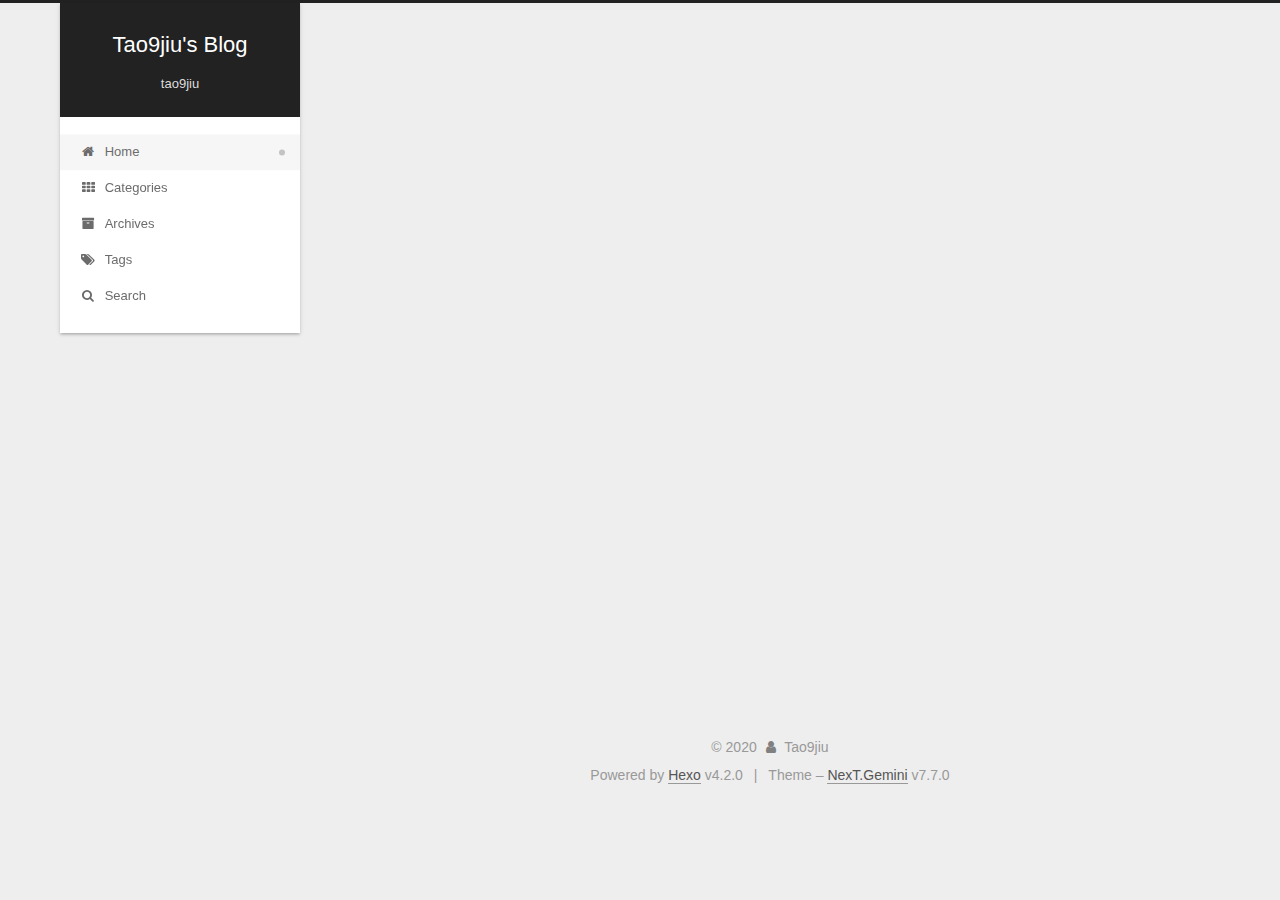
==== commit 98a4eb8c: "Site updated: 2020-01-29 14:40:22" ====
--- a/index.html
+++ b/index.html
@@ -19,7 +19,7 @@
 <script id="hexo-configurations">
   var NexT = window.NexT || {};
   var CONFIG = {
-    hostname: new URL('http://yoursite.com').hostname,
+    hostname: new URL('https://taojiujiu.github.io').hostname,
     root: '/',
     scheme: 'Gemini',
     version: '7.7.0',
@@ -48,12 +48,12 @@
 
   <meta property="og:type" content="website">
 <meta property="og:title" content="Tao9jiu&#39;s Blog">
-<meta property="og:url" content="http://yoursite.com/index.html">
+<meta property="og:url" content="https://taojiujiu.github.io/index.html">
 <meta property="og:site_name" content="Tao9jiu&#39;s Blog">
 <meta property="article:author" content="Tao9jiu">
 <meta name="twitter:card" content="summary">
 
-<link rel="canonical" href="http://yoursite.com/">
+<link rel="canonical" href="https://taojiujiu.github.io/">
 
 
 <script id="page-configurations">
@@ -200,7 +200,7 @@
   
   
   <article itemscope itemtype="http://schema.org/Article" class="post-block home" lang="zh-Hans">
-    <link itemprop="mainEntityOfPage" href="http://yoursite.com/2020/01/27/Docker/docker-1/">
+    <link itemprop="mainEntityOfPage" href="https://taojiujiu.github.io/2020/01/27/Docker/docker-1/">
 
     <span hidden itemprop="author" itemscope itemtype="http://schema.org/Person">
       <meta itemprop="image" content="/images/avatar.gif">
--- a/css/main.css
+++ b/css/main.css
@@ -1153,7 +1153,7 @@
 }
 .links-of-author a::before,
 .links-of-author span.exturl::before {
-  background: #7ff;
+  background: #4514ff;
   border-radius: 50%;
   content: ' ';
   display: inline-block;
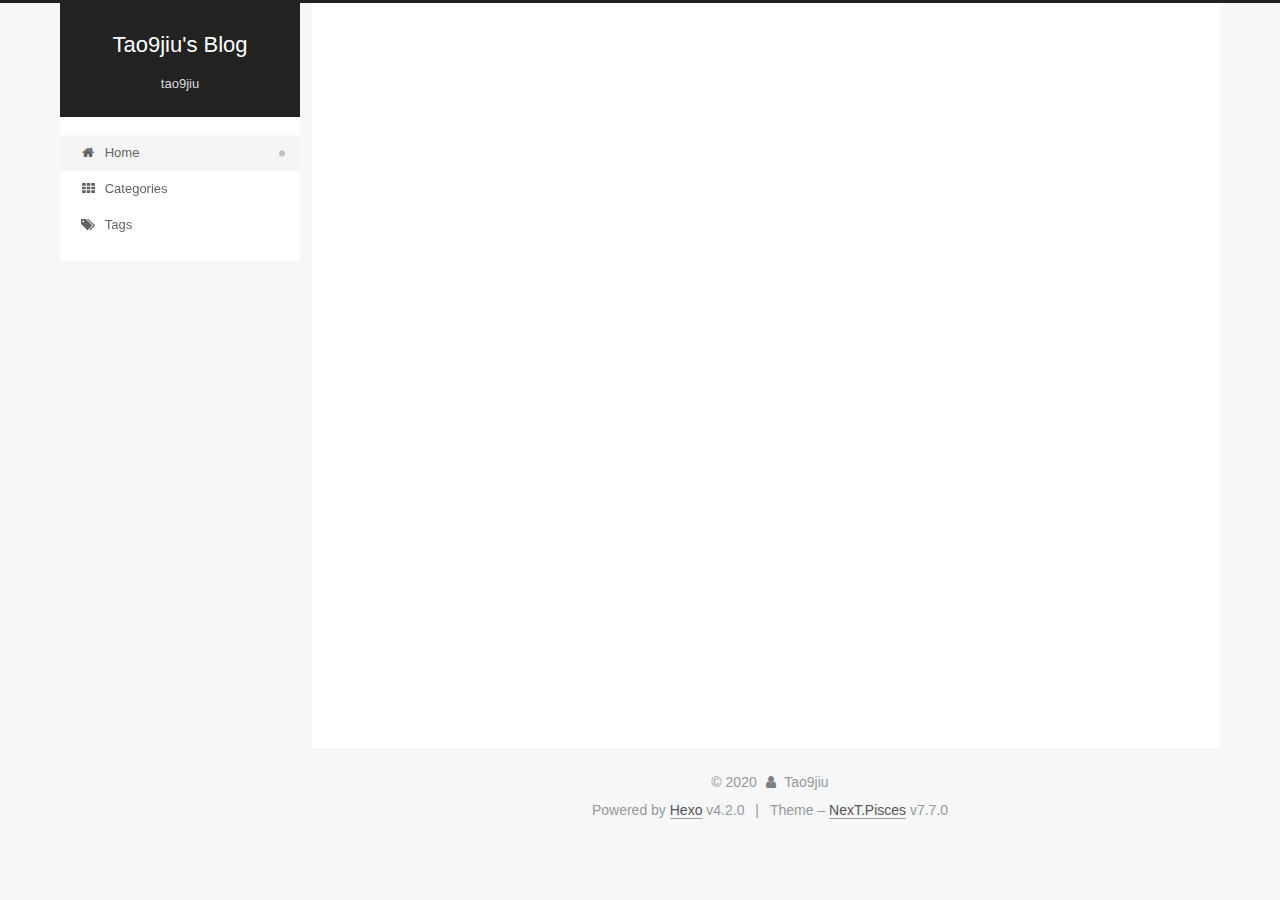
==== commit 81d765f8: "Site updated: 2020-01-29 14:43:13" ====
--- a/index.html
+++ b/index.html
@@ -21,7 +21,7 @@
   var CONFIG = {
     hostname: new URL('https://taojiujiu.github.io').hostname,
     root: '/',
-    scheme: 'Gemini',
+    scheme: 'Pisces',
     version: '7.7.0',
     exturl: false,
     sidebar: {"position":"left","display":"post","padding":18,"offset":12,"onmobile":false},
@@ -40,7 +40,7 @@
       hits: {"per_page":10},
       labels: {"input_placeholder":"Search for Posts","hits_empty":"We didn't find any results for the search: ${query}","hits_stats":"${hits} results found in ${time} ms"}
     },
-    localsearch: {"enable":true,"trigger":"auto","top_n_per_article":1,"unescape":false,"preload":false},
+    localsearch: {"enable":false,"trigger":"auto","top_n_per_article":1,"unescape":false,"preload":false},
     path: 'search.xml',
     motion: {"enable":true,"async":false,"transition":{"post_block":"fadeIn","post_header":"slideDownIn","post_body":"slideDownIn","coll_header":"slideLeftIn","sidebar":"slideUpIn"}}
   };
@@ -139,44 +139,14 @@
     <a href="/categories/" rel="section"><i class="fa fa-fw fa-th"></i>Categories</a>
 
   </li>
-        <li class="menu-item menu-item-archives">
-
-    <a href="/archives/" rel="section"><i class="fa fa-fw fa-archive"></i>Archives</a>
+        <li class="menu-item menu-item-tags">
+
+    <a href="/tags/" rel="section"><i class="fa fa-fw fa-tags"></i>Tags</a>
 
   </li>
-        <li class="menu-item menu-item-tags">
-
-    <a href="/tags/" rel="section"><i class="fa fa-fw fa-tags"></i>Tags</a>
-
-  </li>
-      <li class="menu-item menu-item-search">
-        <a role="button" class="popup-trigger"><i class="fa fa-search fa-fw"></i>Search
-        </a>
-      </li>
   </ul>
 
 </nav>
-  <div class="site-search">
-    <div class="popup search-popup">
-    <div class="search-header">
-  <span class="search-icon">
-    <i class="fa fa-search"></i>
-  </span>
-  <div class="search-input-container">
-    <input autocomplete="off" autocorrect="off" autocapitalize="none"
-           placeholder="Searching..." spellcheck="false"
-           type="text" id="search-input">
-  </div>
-  <span class="popup-btn-close">
-    <i class="fa fa-times-circle"></i>
-  </span>
-</div>
-<div id="search-result"></div>
-
-</div>
-<div class="search-pop-overlay"></div>
-
-  </div>
 </div>
     </header>
 
@@ -336,8 +306,7 @@
 <div class="site-state-wrap motion-element">
   <nav class="site-state">
       <div class="site-state-item site-state-posts">
-          <a href="/archives/">
-        
+          <a href="/archives">
           <span class="site-state-item-count">1</span>
           <span class="site-state-item-name">posts</span>
         </a>
@@ -385,7 +354,7 @@
   <div class="powered-by">Powered by <a href="https://hexo.io/" class="theme-link" rel="noopener" target="_blank">Hexo</a> v4.2.0
   </div>
   <span class="post-meta-divider">|</span>
-  <div class="theme-info">Theme – <a href="https://theme-next.org/" class="theme-link" rel="noopener" target="_blank">NexT.Gemini</a> v7.7.0
+  <div class="theme-info">Theme – <a href="https://pisces.theme-next.org/" class="theme-link" rel="noopener" target="_blank">NexT.Pisces</a> v7.7.0
   </div>
 
         
@@ -424,10 +393,6 @@
 
 
 
-  
-<script src="/js/local-search.js"></script>
-
-
 
 
 
--- a/css/main.css
+++ b/css/main.css
@@ -155,7 +155,7 @@
   height: 100%;
 }
 body {
-  background: #eee;
+  background: #f5f7f9;
   color: #555;
   font-family: 'Lato', "PingFang SC", "Microsoft YaHei", sans-serif;
   font-size: 1em;
@@ -1153,7 +1153,7 @@
 }
 .links-of-author a::before,
 .links-of-author span.exturl::before {
-  background: #4514ff;
+  background: #ff0387;
   border-radius: 50%;
   content: ' ';
   display: inline-block;
@@ -2131,116 +2131,6 @@
 .tag-cloud a:hover {
   color: #222 !important;
 }
-.search-pop-overlay {
-  background: rgba(0,0,0,0.3);
-  display: none;
-  height: 100%;
-  left: 0;
-  overflow: hidden;
-  position: fixed;
-  top: 0;
-  width: 100%;
-  z-index: 1400;
-}
-.search-popup {
-  background: #fff;
-  border-radius: 5px;
-  color: #333;
-  display: none;
-  height: 80%;
-  left: 50%;
-  margin-left: -350px;
-  padding: 0;
-  position: fixed;
-  top: 10%;
-  width: 700px;
-  z-index: 1500;
-}
-@media (max-width: 767px) {
-  .search-popup {
-    border-radius: 0;
-    height: 100%;
-    left: 0;
-    margin: 0;
-    padding: 0;
-    top: 0;
-    width: 100%;
-  }
-}
-.search-popup .search-icon,
-.search-popup .popup-btn-close {
-  color: #999;
-  display: inline-block;
-  font-size: 18px;
-  height: 36px;
-  padding-left: 10px;
-  padding-right: 10px;
-  width: 18px;
-}
-.search-popup .popup-btn-close {
-  border-left: 1px solid #eee;
-  cursor: pointer;
-  float: right;
-}
-.search-popup .popup-btn-close:hover .fa {
-  color: #222;
-}
-.search-popup .search-header {
-  background: #f5f5f5;
-  border-top-left-radius: 5px;
-  border-top-right-radius: 5px;
-  padding: 5px;
-}
-.search-loading-icon {
-  margin: 20% auto 0 auto;
-  text-align: center;
-}
-.search-popup ul.search-result-list {
-  margin: 0 5px;
-  padding: 0;
-}
-.search-popup p.search-result {
-  border-bottom: 1px dashed #ccc;
-  padding: 5px 0;
-}
-.search-popup a.search-result-title {
-  font-weight: bold;
-}
-.search-popup .search-keyword {
-  border-bottom: 1px dashed #ff2a2a;
-  color: #ff2a2a;
-  font-weight: bold;
-}
-.search-popup #search-result {
-  height: calc(100% - 55px);
-  overflow: auto;
-  padding: 5px 25px;
-  position: relative;
-}
-.search-popup .search-input-container {
-  display: inline-block;
-  height: 36px;
-  line-height: 36px;
-  padding: 0 5px;
-  position: absolute;
-  width: calc(100% - 90px);
-}
-.search-popup .search-input-container input {
-  background: transparent;
-  border: 0;
-  display: block;
-  height: 20px;
-  outline: 0;
-  padding: 8px 0;
-  width: 100%;
-}
-.search-popup #no-result {
-  color: #ccc;
-  left: 50%;
-  position: absolute;
-  top: 50%;
-  transform: translate(-50%, -50%);
-}
 .header {
   margin: 0 auto;
   position: relative;
@@ -2264,7 +2154,7 @@
 .header-inner {
   background: #fff;
   border-radius: initial;
-  box-shadow: 0 2px 2px 0 rgba(0,0,0,0.12), 0 3px 1px -2px rgba(0,0,0,0.06), 0 1px 5px 0 rgba(0,0,0,0.12);
+  box-shadow: initial;
   overflow: hidden;
   padding: 0;
   position: absolute;
@@ -2297,7 +2187,7 @@
 .content-wrap {
   background: #fff;
   border-radius: initial;
-  box-shadow: 0 2px 2px 0 rgba(0,0,0,0.12), 0 3px 1px -2px rgba(0,0,0,0.06), 0 1px 5px 0 rgba(0,0,0,0.12);
+  box-shadow: initial;
   box-sizing: border-box;
   padding: 40px;
   width: calc(100% - 252px);
@@ -2449,7 +2339,7 @@
   border-bottom-color: #fc6423;
 }
 .sidebar {
-  background: #eee;
+  background: #f5f7f9;
   box-shadow: none;
   margin-top: 100%;
   position: static;
@@ -2475,7 +2365,7 @@
 .sidebar-inner {
   background: #fff;
   border-radius: initial;
-  box-shadow: 0 2px 2px 0 rgba(0,0,0,0.12), 0 3px 1px -2px rgba(0,0,0,0.06), 0 1px 5px 0 rgba(0,0,0,0.12), 0 -1px 0.5px 0 rgba(0,0,0,0.09);
+  box-shadow: initial;
   box-sizing: border-box;
   color: #555;
   width: 240px;
@@ -2553,134 +2443,3 @@
 .links-of-blogroll-item {
   padding: 0;
 }
-.content-wrap {
-  background: initial;
-  box-shadow: initial;
-  padding: initial;
-}
-.post-block {
-  background: #fff;
-  border-radius: initial;
-  box-shadow: 0 2px 2px 0 rgba(0,0,0,0.12), 0 3px 1px -2px rgba(0,0,0,0.06), 0 1px 5px 0 rgba(0,0,0,0.12);
-  padding: 40px;
-}
-.post-block + .post-block {
-  border-radius: initial;
-  box-shadow: 0 2px 2px 0 rgba(0,0,0,0.12), 0 3px 1px -2px rgba(0,0,0,0.06), 0 1px 5px 0 rgba(0,0,0,0.12), 0 -1px 0.5px 0 rgba(0,0,0,0.09);
-  margin-top: 12px;
-}
-.comments {
-  background: #fff;
-  border-radius: initial;
-  box-shadow: 0 2px 2px 0 rgba(0,0,0,0.12), 0 3px 1px -2px rgba(0,0,0,0.06), 0 1px 5px 0 rgba(0,0,0,0.12), 0 -1px 0.5px 0 rgba(0,0,0,0.09);
-  margin: auto;
-  margin-top: 12px;
-  padding: 40px;
-}
-.tabs-comment {
-  margin-top: 1em;
-}
-.posts-expand {
-  padding-top: initial;
-}
-.post-eof {
-  display: none;
-}
-.pagination {
-  background: #fff;
-  border-radius: initial;
-  border-top: initial;
-  box-shadow: 0 2px 2px 0 rgba(0,0,0,0.12), 0 3px 1px -2px rgba(0,0,0,0.06), 0 1px 5px 0 rgba(0,0,0,0.12), 0 -1px 0.5px 0 rgba(0,0,0,0.09);
-  margin: 12px 0 0;
-  padding: 10px 0 10px;
-}
-.pagination .prev,
-.pagination .next,
-.pagination .page-number {
-  margin-bottom: initial;
-  top: initial;
-}
-.main {
-  padding-bottom: initial;
-}
-.footer {
-  bottom: auto;
-}
-.sub-menu {
-  border-bottom: initial;
-  box-shadow: 0 2px 2px 0 rgba(0,0,0,0.12), 0 3px 1px -2px rgba(0,0,0,0.06), 0 1px 5px 0 rgba(0,0,0,0.12);
-}
-.sub-menu + .content .post-block {
-  box-shadow: 0 2px 2px 0 rgba(0,0,0,0.12), 0 3px 1px -2px rgba(0,0,0,0.06), 0 1px 5px 0 rgba(0,0,0,0.12), 0 -1px 0.5px 0 rgba(0,0,0,0.09);
-  margin-top: 12px;
-}
-@media (min-width: 768px) and (max-width: 991px) {
-  .sub-menu + .content .post-block {
-    margin-top: 10px;
-  }
-}
-@media (max-width: 767px) {
-  .sub-menu + .content .post-block {
-    margin-top: 8px;
-  }
-}
-.post-body h1,
-.post-body h2 {
-  border-bottom: 1px solid #eee;
-}
-.post-body h3 {
-  border-bottom: 1px dotted #eee;
-}
-@media (min-width: 768px) and (max-width: 991px) {
-  .content-wrap {
-    padding: 10px;
-  }
-  .posts-expand {
-    margin: initial;
-  }
-  .posts-expand .post-button {
-    margin-top: 20px;
-  }
-  .post-block {
-    border-radius: initial;
-    box-shadow: 0 2px 2px 0 rgba(0,0,0,0.12), 0 3px 1px -2px rgba(0,0,0,0.06), 0 1px 5px 0 rgba(0,0,0,0.12), 0 -1px 0.5px 0 rgba(0,0,0,0.09);
-    padding: 20px;
-  }
-  .post-block + .post-block {
-    margin-top: 10px;
-  }
-  .comments {
-    margin-top: 10px;
-    padding: 10px 20px;
-  }
-  .pagination {
-    margin: 10px 0 0;
-  }
-}
-@media (max-width: 767px) {
-  .content-wrap {
-    padding: 8px;
-  }
-  .posts-expand {
-    margin: initial;
-  }
-  .posts-expand .post-button {
-    margin: 12px 0;
-  }
-  .post-block {
-    border-radius: initial;
-    box-shadow: 0 2px 2px 0 rgba(0,0,0,0.12), 0 3px 1px -2px rgba(0,0,0,0.06), 0 1px 5px 0 rgba(0,0,0,0.12), 0 -1px 0.5px 0 rgba(0,0,0,0.09);
-    min-height: auto;
-    padding: 12px;
-  }
-  .post-block + .post-block {
-    margin-top: 8px;
-  }
-  .comments {
-    margin-top: 8px;
-    padding: 10px 12px;
-  }
-  .pagination {
-    margin: 8px 0 0;
-  }
-}
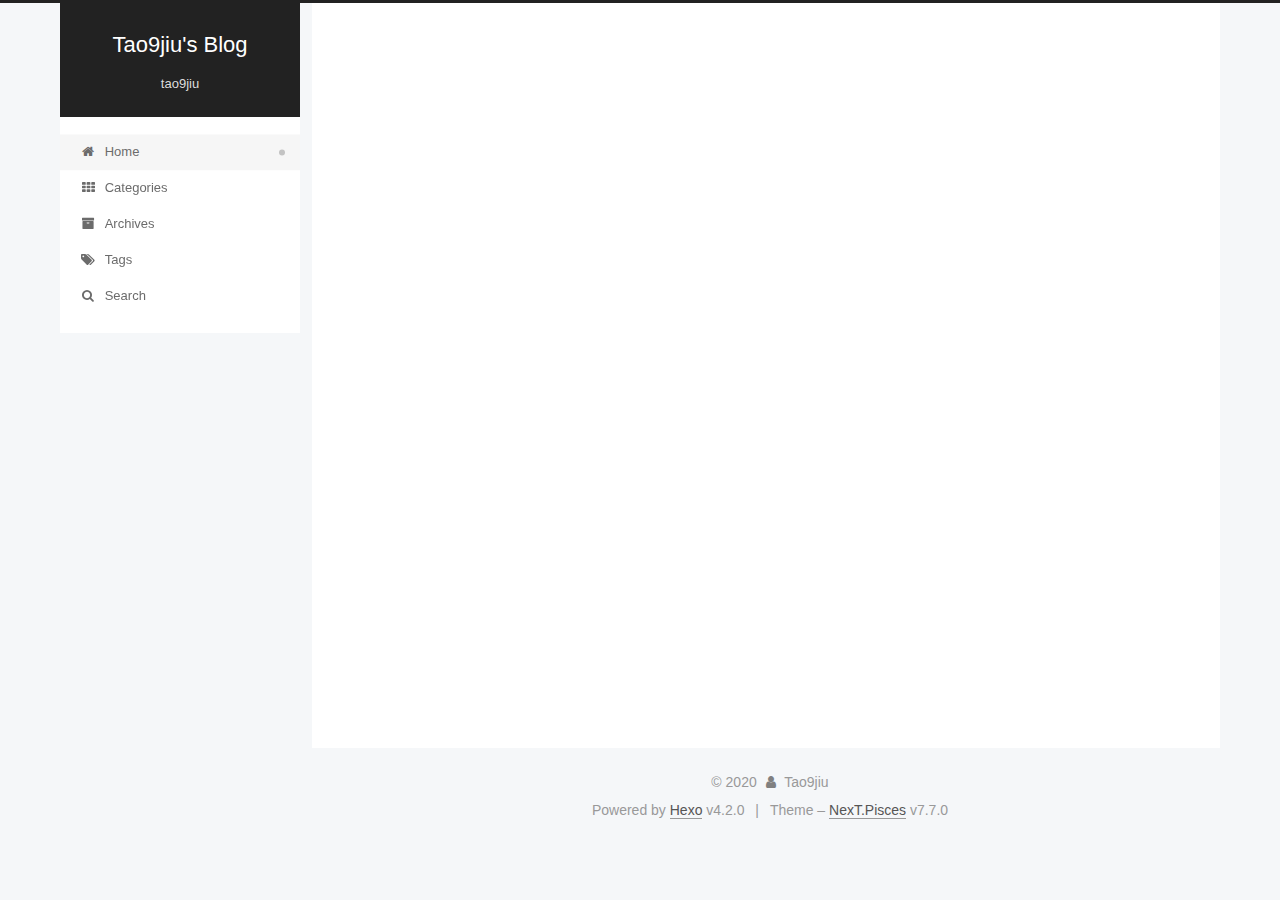
==== commit c6058fda: "Site updated: 2020-01-29 14:51:11" ====
--- a/index.html
+++ b/index.html
@@ -40,7 +40,7 @@
       hits: {"per_page":10},
       labels: {"input_placeholder":"Search for Posts","hits_empty":"We didn't find any results for the search: ${query}","hits_stats":"${hits} results found in ${time} ms"}
     },
-    localsearch: {"enable":false,"trigger":"auto","top_n_per_article":1,"unescape":false,"preload":false},
+    localsearch: {"enable":true,"trigger":"auto","top_n_per_article":1,"unescape":false,"preload":false},
     path: 'search.xml',
     motion: {"enable":true,"async":false,"transition":{"post_block":"fadeIn","post_header":"slideDownIn","post_body":"slideDownIn","coll_header":"slideLeftIn","sidebar":"slideUpIn"}}
   };
@@ -139,14 +139,44 @@
     <a href="/categories/" rel="section"><i class="fa fa-fw fa-th"></i>Categories</a>
 
   </li>
+        <li class="menu-item menu-item-archives">
+
+    <a href="/archives/" rel="section"><i class="fa fa-fw fa-archive"></i>Archives</a>
+
+  </li>
         <li class="menu-item menu-item-tags">
 
     <a href="/tags/" rel="section"><i class="fa fa-fw fa-tags"></i>Tags</a>
 
   </li>
+      <li class="menu-item menu-item-search">
+        <a role="button" class="popup-trigger"><i class="fa fa-search fa-fw"></i>Search
+        </a>
+      </li>
   </ul>
 
 </nav>
+  <div class="site-search">
+    <div class="popup search-popup">
+    <div class="search-header">
+  <span class="search-icon">
+    <i class="fa fa-search"></i>
+  </span>
+  <div class="search-input-container">
+    <input autocomplete="off" autocorrect="off" autocapitalize="none"
+           placeholder="Searching..." spellcheck="false"
+           type="text" id="search-input">
+  </div>
+  <span class="popup-btn-close">
+    <i class="fa fa-times-circle"></i>
+  </span>
+</div>
+<div id="search-result"></div>
+
+</div>
+<div class="search-pop-overlay"></div>
+
+  </div>
 </div>
     </header>
 
@@ -306,7 +336,8 @@
 <div class="site-state-wrap motion-element">
   <nav class="site-state">
       <div class="site-state-item site-state-posts">
-          <a href="/archives">
+          <a href="/archives/">
+        
           <span class="site-state-item-count">1</span>
           <span class="site-state-item-name">posts</span>
         </a>
@@ -393,6 +424,10 @@
 
 
 
+  
+<script src="/js/local-search.js"></script>
+
+
 
 
 
--- a/css/main.css
+++ b/css/main.css
@@ -1153,7 +1153,7 @@
 }
 .links-of-author a::before,
 .links-of-author span.exturl::before {
-  background: #ff0387;
+  background: #ff8716;
   border-radius: 50%;
   content: ' ';
   display: inline-block;
@@ -2131,6 +2131,116 @@
 .tag-cloud a:hover {
   color: #222 !important;
 }
+.search-pop-overlay {
+  background: rgba(0,0,0,0.3);
+  display: none;
+  height: 100%;
+  left: 0;
+  overflow: hidden;
+  position: fixed;
+  top: 0;
+  width: 100%;
+  z-index: 1400;
+}
+.search-popup {
+  background: #fff;
+  border-radius: 5px;
+  color: #333;
+  display: none;
+  height: 80%;
+  left: 50%;
+  margin-left: -350px;
+  padding: 0;
+  position: fixed;
+  top: 10%;
+  width: 700px;
+  z-index: 1500;
+}
+@media (max-width: 767px) {
+  .search-popup {
+    border-radius: 0;
+    height: 100%;
+    left: 0;
+    margin: 0;
+    padding: 0;
+    top: 0;
+    width: 100%;
+  }
+}
+.search-popup .search-icon,
+.search-popup .popup-btn-close {
+  color: #999;
+  display: inline-block;
+  font-size: 18px;
+  height: 36px;
+  padding-left: 10px;
+  padding-right: 10px;
+  width: 18px;
+}
+.search-popup .popup-btn-close {
+  border-left: 1px solid #eee;
+  cursor: pointer;
+  float: right;
+}
+.search-popup .popup-btn-close:hover .fa {
+  color: #222;
+}
+.search-popup .search-header {
+  background: #f5f5f5;
+  border-top-left-radius: 5px;
+  border-top-right-radius: 5px;
+  padding: 5px;
+}
+.search-loading-icon {
+  margin: 20% auto 0 auto;
+  text-align: center;
+}
+.search-popup ul.search-result-list {
+  margin: 0 5px;
+  padding: 0;
+}
+.search-popup p.search-result {
+  border-bottom: 1px dashed #ccc;
+  padding: 5px 0;
+}
+.search-popup a.search-result-title {
+  font-weight: bold;
+}
+.search-popup .search-keyword {
+  border-bottom: 1px dashed #ff2a2a;
+  color: #ff2a2a;
+  font-weight: bold;
+}
+.search-popup #search-result {
+  height: calc(100% - 55px);
+  overflow: auto;
+  padding: 5px 25px;
+  position: relative;
+}
+.search-popup .search-input-container {
+  display: inline-block;
+  height: 36px;
+  line-height: 36px;
+  padding: 0 5px;
+  position: absolute;
+  width: calc(100% - 90px);
+}
+.search-popup .search-input-container input {
+  background: transparent;
+  border: 0;
+  display: block;
+  height: 20px;
+  outline: 0;
+  padding: 8px 0;
+  width: 100%;
+}
+.search-popup #no-result {
+  color: #ccc;
+  left: 50%;
+  position: absolute;
+  top: 50%;
+  transform: translate(-50%, -50%);
+}
 .header {
   margin: 0 auto;
   position: relative;
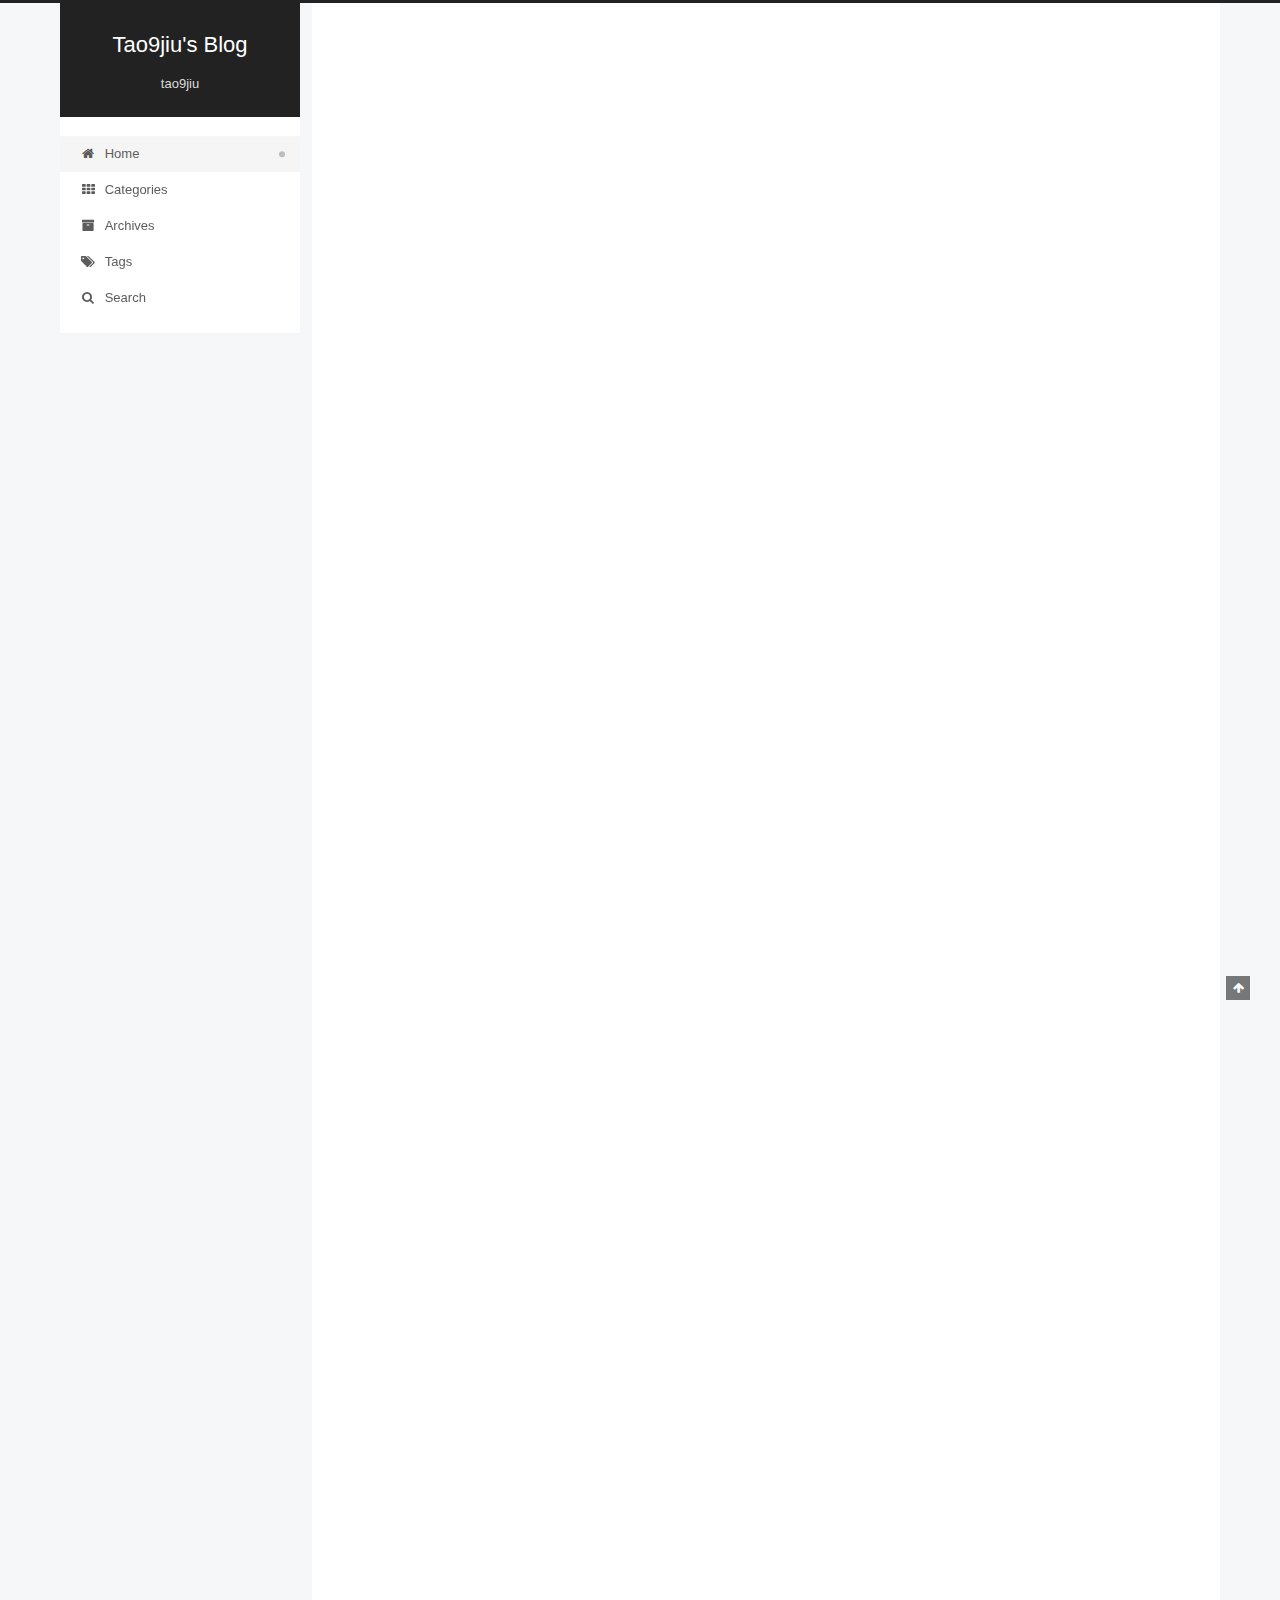
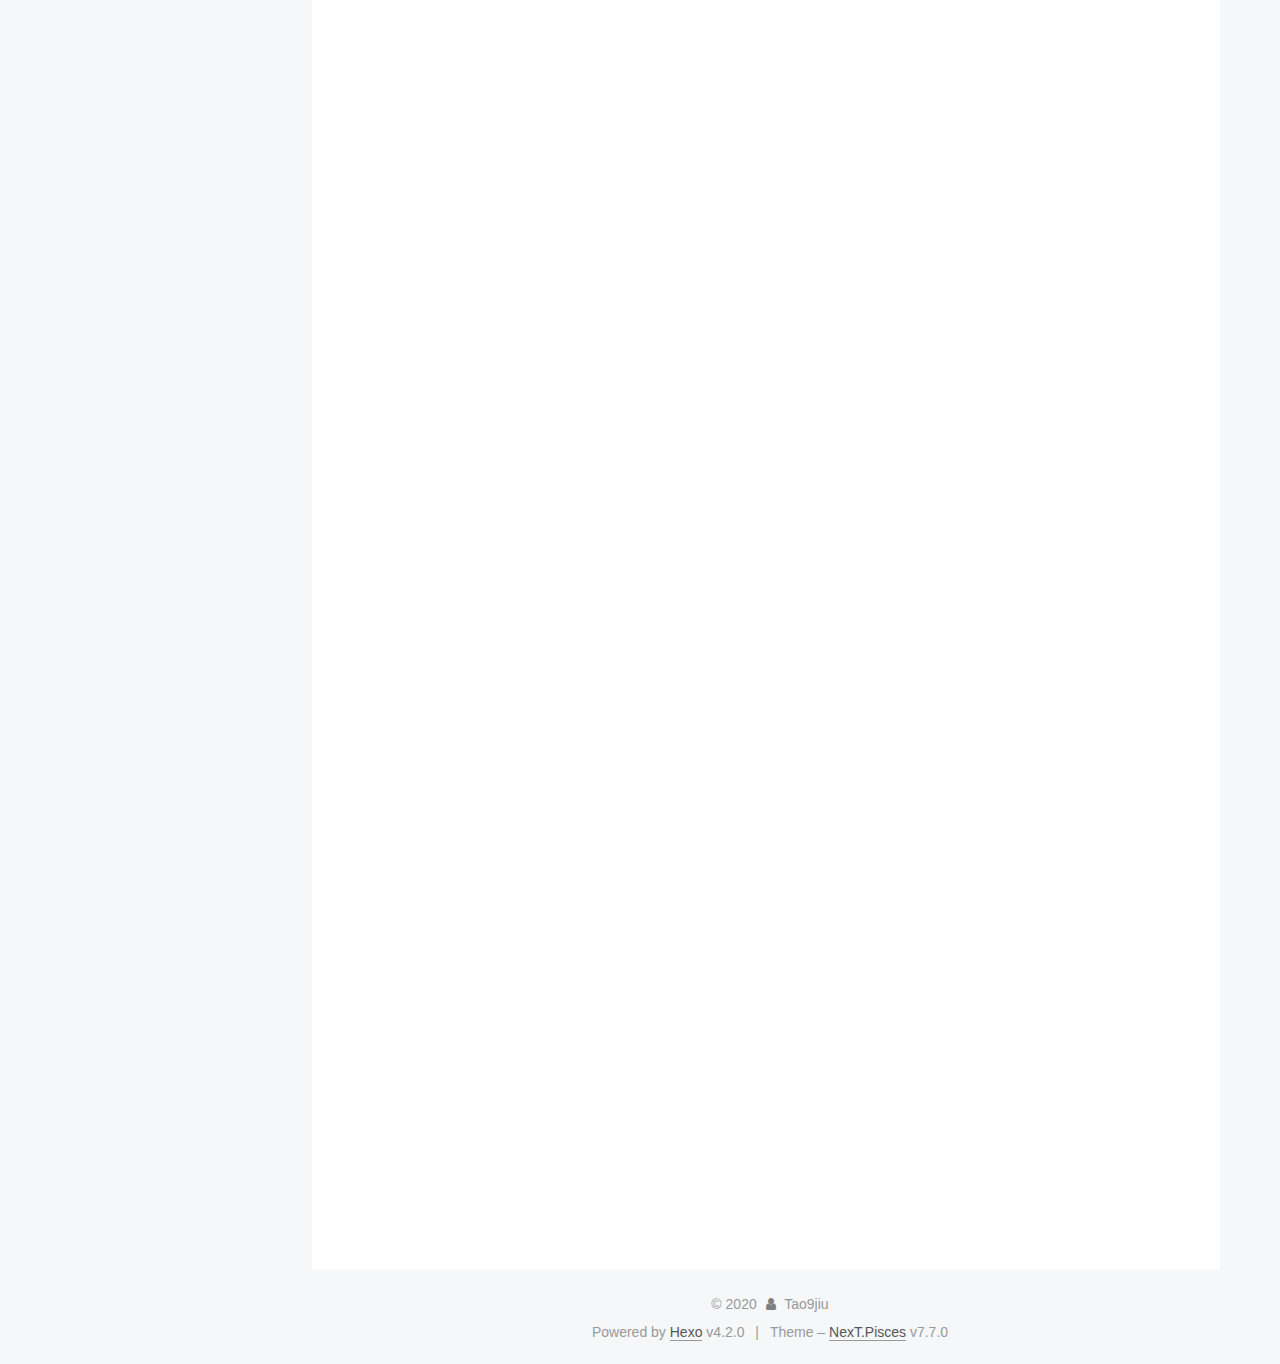
==== commit 9d5400c3: "Site updated: 2020-04-19 23:31:59" ====
--- a/index.html
+++ b/index.html
@@ -200,6 +200,103 @@
   
   
   <article itemscope itemtype="http://schema.org/Article" class="post-block home" lang="zh-Hans">
+    <link itemprop="mainEntityOfPage" href="https://taojiujiu.github.io/2020/04/19/Docker/Docker%20Best%20Practices/">
+
+    <span hidden itemprop="author" itemscope itemtype="http://schema.org/Person">
+      <meta itemprop="image" content="/images/avatar.gif">
+      <meta itemprop="name" content="Tao9jiu">
+      <meta itemprop="description" content="">
+    </span>
+
+    <span hidden itemprop="publisher" itemscope itemtype="http://schema.org/Organization">
+      <meta itemprop="name" content="Tao9jiu's Blog">
+    </span>
+      <header class="post-header">
+        <h1 class="post-title" itemprop="name headline">
+          
+            <a href="/2020/04/19/Docker/Docker%20Best%20Practices/" class="post-title-link" itemprop="url">Docker/Docker Best Practices</a>
+        </h1>
+
+        <div class="post-meta">
+            <span class="post-meta-item">
+              <span class="post-meta-item-icon">
+                <i class="fa fa-calendar-o"></i>
+              </span>
+              <span class="post-meta-item-text">Posted on</span>
+              
+
+              <time title="Created: 2020-04-19 23:28:51 / Modified: 23:31:28" itemprop="dateCreated datePublished" datetime="2020-04-19T23:28:51+08:00">2020-04-19</time>
+            </span>
+
+          
+
+        </div>
+      </header>
+
+    
+    
+    
+    <div class="post-body" itemprop="articleBody">
+
+      
+          <h1 id="Docker-Best-Practices"><a href="#Docker-Best-Practices" class="headerlink" title="Docker Best Practices"></a>Docker Best Practices</h1><p>当谈 docker 最佳实践的时候，可以从为以下五个维度出发或者说最佳实践能从以下五个维度帮助到我们。</p>
+<ul>
+<li>增加构建速度</li>
+<li>增强可用性/可维护性</li>
+<li>减少空间占中</li>
+<li>获得更多信息</li>
+<li>增强安全性</li>
+</ul>
+<h2 id="1-推荐使用-Buildkit"><a href="#1-推荐使用-Buildkit" class="headerlink" title="1. 推荐使用 Buildkit"></a>1. 推荐使用 Buildkit</h2><p><a href="https://github.com/moby/buildkit" target="_blank" rel="noopener">Buildkit</a> 是<a href="https://github.com/moby" target="_blank" rel="noopener">Docker’s moby</a> 开源项目下的子项目，目前( 2020.04 )所有功能还处于实验阶段，但是 Buildkit 预计将会是下一代的 image build 组件。 官方在 Docker <a href="https://docs.docker.com/engine/release-notes/18.09/#18090" target="_blank" rel="noopener">18.09</a> 将其作为一个功能发布，默认是关闭的状态。</p>
+<h3 id="1-1-开启-buildkit-方法："><a href="#1-1-开启-buildkit-方法：" class="headerlink" title="1.1 开启 buildkit 方法："></a>1.1 开启 buildkit 方法：</h3><p>单次构建开启，设置环境变量 DOCKER_BUILDKIT=1</p>
+<figure class="highlight sh"><table><tr><td class="gutter"><pre><span class="line">1</span><br></pre></td><td class="code"><pre><span class="line">$ DOCKER_BUILDKIT=1 docker build .</span><br></pre></td></tr></table></figure>
+
+<p>默认开启 buildkit 功能， 设置 /etc/docker/daemon.json</p>
+<figure class="highlight json"><table><tr><td class="gutter"><pre><span class="line">1</span><br></pre></td><td class="code"><pre><span class="line">&#123; <span class="attr">"features"</span>: &#123; <span class="attr">"buildkit"</span>: <span class="literal">true</span> &#125; &#125;</span><br></pre></td></tr></table></figure>
+
+
+
+<h3 id="1-2-Buildkit-的功能特点（大多数还处于实验阶段）："><a href="#1-2-Buildkit-的功能特点（大多数还处于实验阶段）：" class="headerlink" title="1.2 Buildkit 的功能特点（大多数还处于实验阶段）："></a>1.2 Buildkit 的功能特点（大多数还处于实验阶段）：</h3><ul>
+<li>自动垃圾回收</li>
+<li>可扩展的前端格式  （有已知<a href="https://github.com/moby/buildkit/issues/1222" target="_blank" rel="noopener">问题 </a>存在）</li>
+<li>支持多步并发构建（目前的 docker build 是顺序执行）</li>
+<li>高效的缓存计算 </li>
+<li>支持使用缓存的导入/导出 （可以提高 CI 构建速度）</li>
+<li>采用嵌套的构建方式</li>
+<li>可分配 workers</li>
+<li>多种输出格式 （<strong>推荐的主要原因</strong>）</li>
+<li>可插拔架构</li>
+<li>不需要root权限的执行</li>
+</ul>
+<h3 id="1-3-在处于实验阶段推介-Buildkit-的原因是："><a href="#1-3-在处于实验阶段推介-Buildkit-的原因是：" class="headerlink" title="1.3 在处于实验阶段推介 Buildkit 的原因是："></a>1.3 在处于实验阶段推介 Buildkit 的原因是：</h3><ul>
+<li><p>Buildkit 优化了 build command 的构建输出，更加友好的方便获取构建时的信息。</p>
+<p>下图分别是使用 Buildkit 与否以及 Buildkit 不同模式下的 build command build output 格式：</p>
+<p><img src="../../../images/docker/buildkit-output.png" alt="buildkit-output"></p>
+<p>Buildkit 目前非常可靠和好用的功能是友好的格式化输出，相比较传统的 docker build command 输出更加的直观清晰， 在我们调优 Dockerfile 的时候， 相对于传统的输出可以更加直观的帮助查看 docker build 的信息。</p>
+</li>
+<li><p>使用 Buildkit <code>--secret</code> 功能可以避免在 image 中保留敏感信息（实际上也处于测试阶段，所以使用的时候需要在 Dockerfile 中明确的注明允许使用测试功能注释）。</p>
+<p>传统的方式在构建 image 时会将敏感信息一同的保存在 image 中，或者在构建完成以后，手动删除敏感信，而使用了 buildkit  <code>--secret</code> 的方式， 敏感信息只会存在构建时。虽然 <code>--secret</code> 还处于测试阶段，但是相对稳定。</p>
+</li>
+</ul>
+
+      
+    </div>
+
+    
+    
+    
+      <footer class="post-footer">
+        <div class="post-eof"></div>
+      </footer>
+  </article>
+  
+  
+  
+
+        
+  
+  
+  <article itemscope itemtype="http://schema.org/Article" class="post-block home" lang="zh-Hans">
     <link itemprop="mainEntityOfPage" href="https://taojiujiu.github.io/2020/01/27/Docker/docker-1/">
 
     <span hidden itemprop="author" itemscope itemtype="http://schema.org/Person">
@@ -338,7 +435,7 @@
       <div class="site-state-item site-state-posts">
           <a href="/archives/">
         
-          <span class="site-state-item-count">1</span>
+          <span class="site-state-item-count">2</span>
           <span class="site-state-item-name">posts</span>
         </a>
       </div>
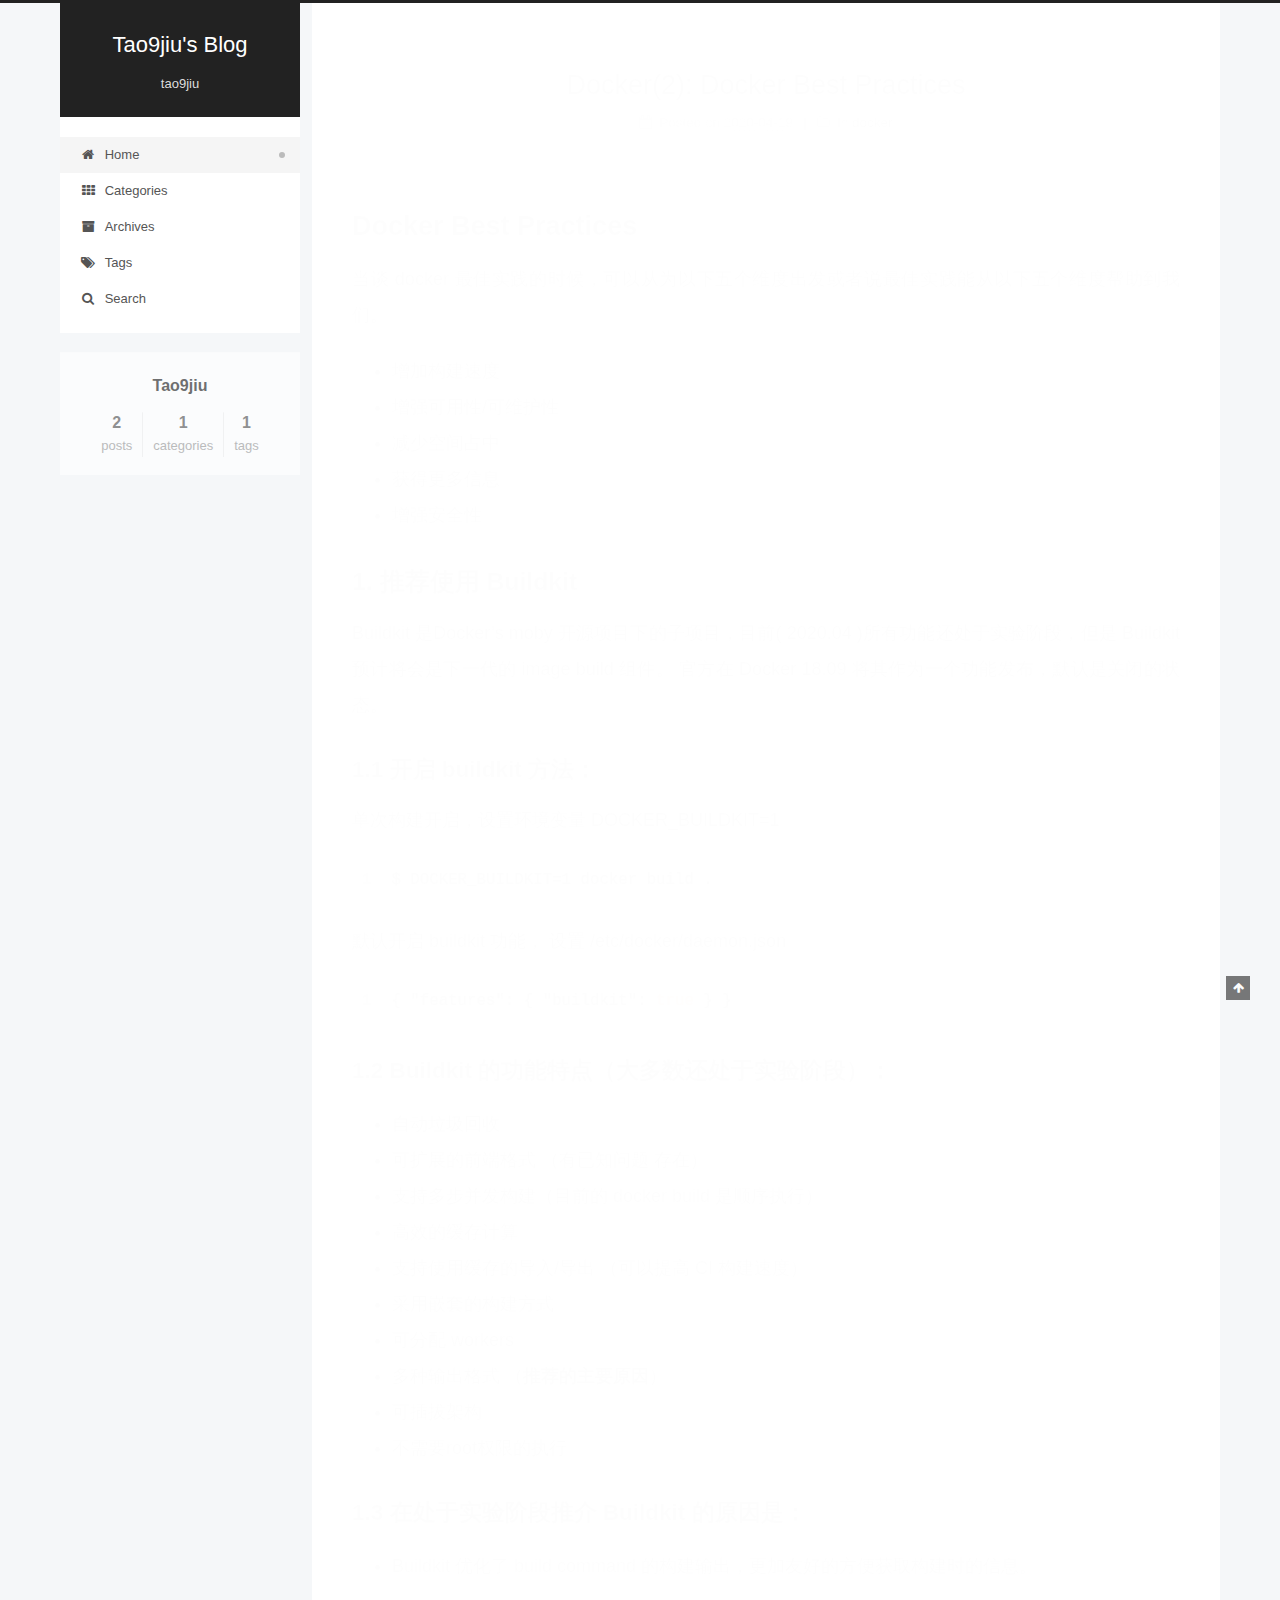
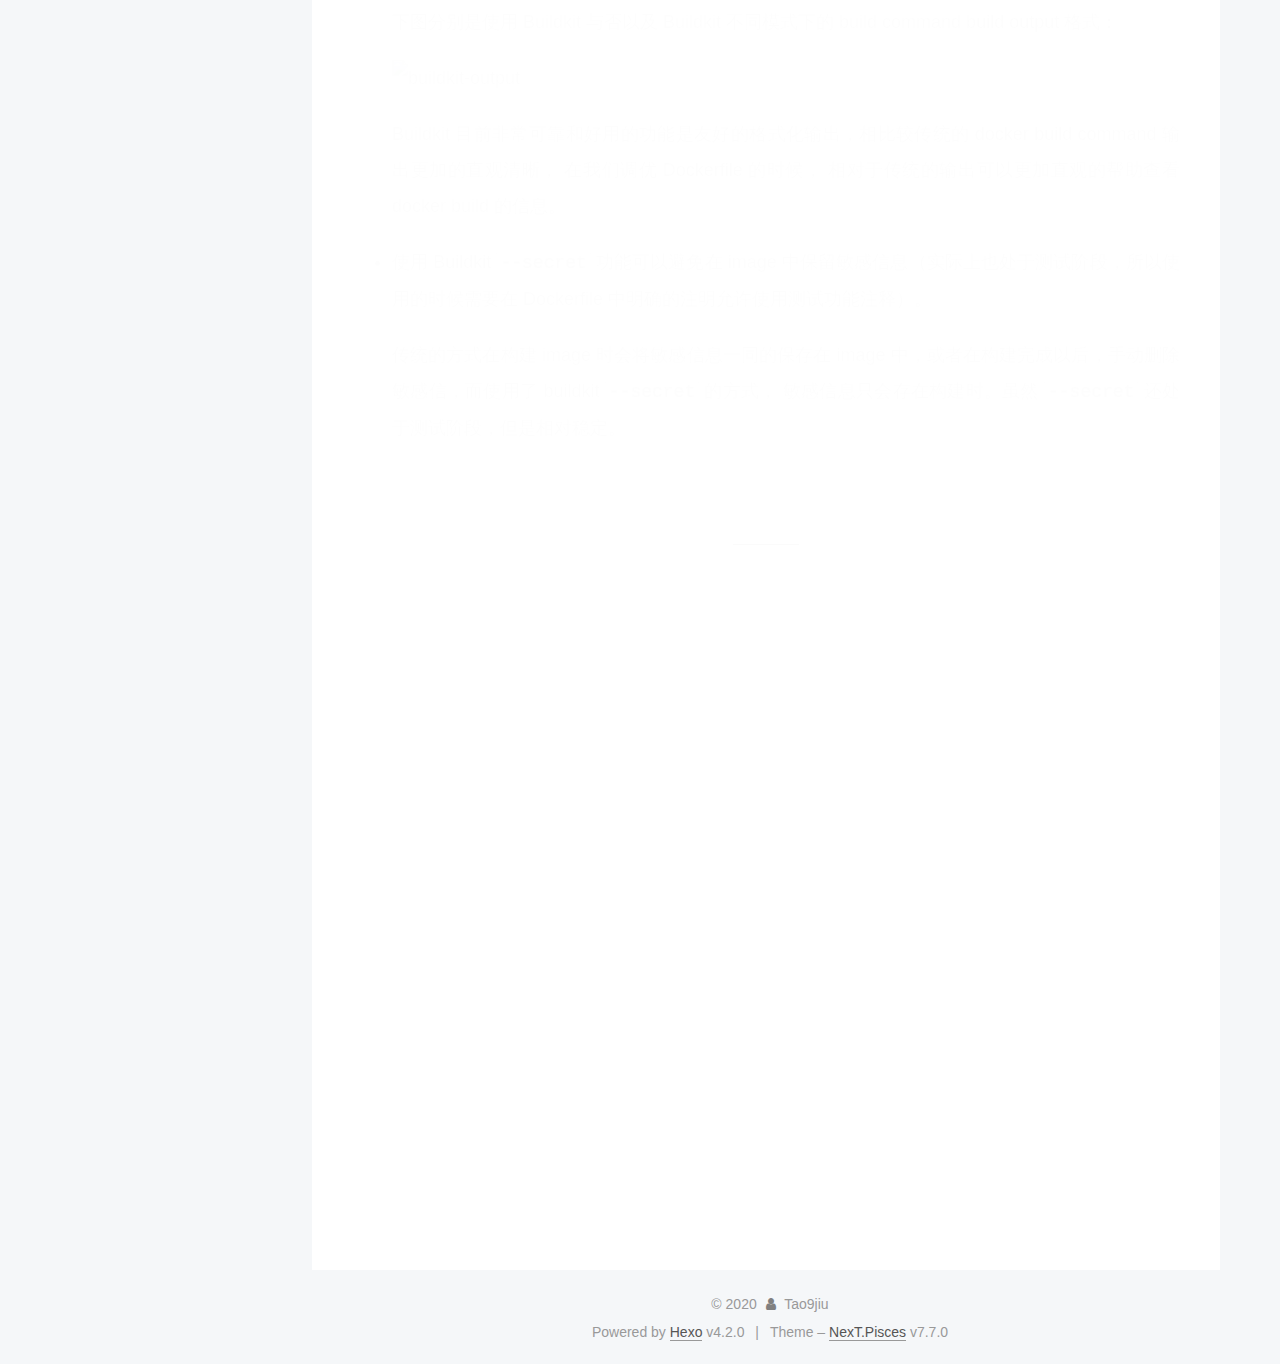
==== commit f9d6bc57: "Site updated: 2020-04-19 23:35:03" ====
--- a/index.html
+++ b/index.html
@@ -214,7 +214,7 @@
       <header class="post-header">
         <h1 class="post-title" itemprop="name headline">
           
-            <a href="/2020/04/19/Docker/Docker%20Best%20Practices/" class="post-title-link" itemprop="url">Docker/Docker Best Practices</a>
+            <a href="/2020/04/19/Docker/Docker%20Best%20Practices/" class="post-title-link" itemprop="url">Docker(2): Docker Best Practices</a>
         </h1>
 
         <div class="post-meta">
@@ -225,7 +225,18 @@
               <span class="post-meta-item-text">Posted on</span>
               
 
-              <time title="Created: 2020-04-19 23:28:51 / Modified: 23:31:28" itemprop="dateCreated datePublished" datetime="2020-04-19T23:28:51+08:00">2020-04-19</time>
+              <time title="Created: 2020-04-19 23:34:00 / Modified: 23:34:56" itemprop="dateCreated datePublished" datetime="2020-04-19T23:34:00+08:00">2020-04-19</time>
+            </span>
+            <span class="post-meta-item">
+              <span class="post-meta-item-icon">
+                <i class="fa fa-folder-o"></i>
+              </span>
+              <span class="post-meta-item-text">In</span>
+                <span itemprop="about" itemscope itemtype="http://schema.org/Thing">
+                  <a href="/categories/docker/" itemprop="url" rel="index">
+                    <span itemprop="name">docker</span>
+                  </a>
+                </span>
             </span>
 
           
